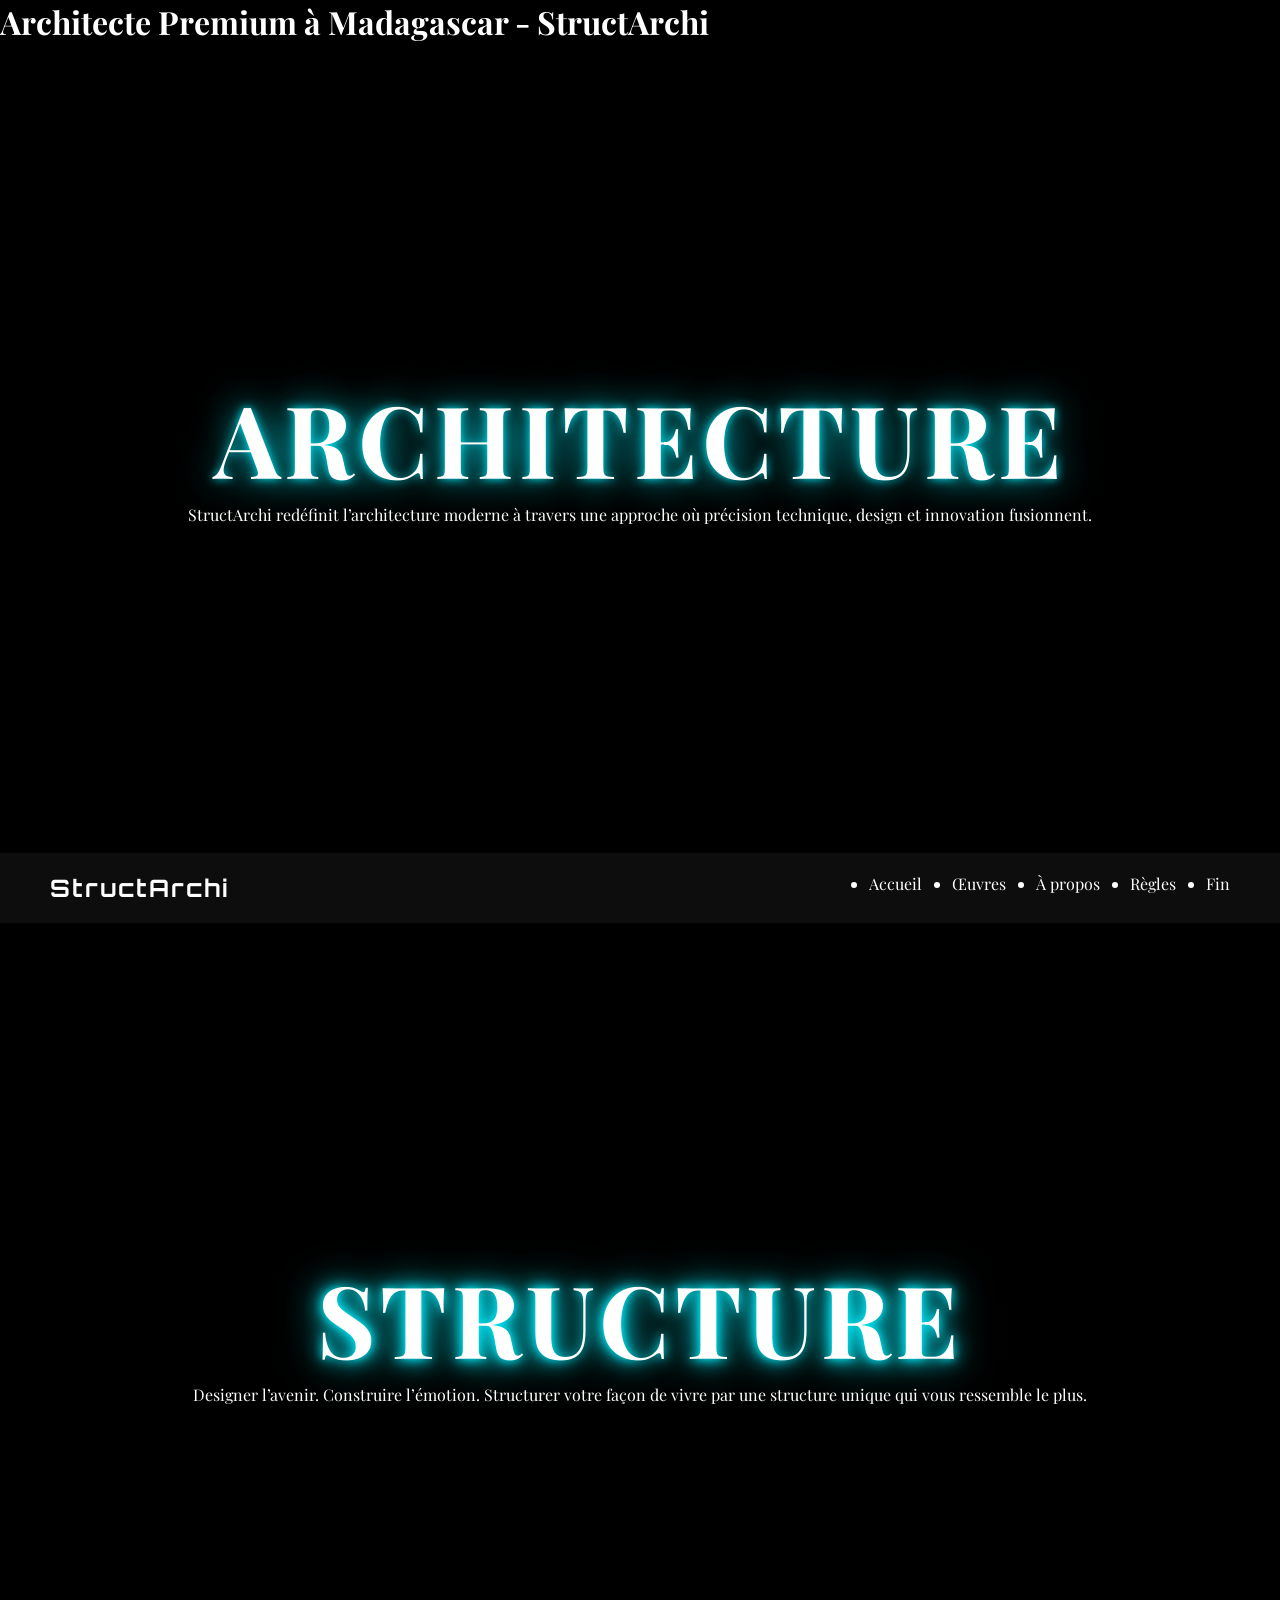
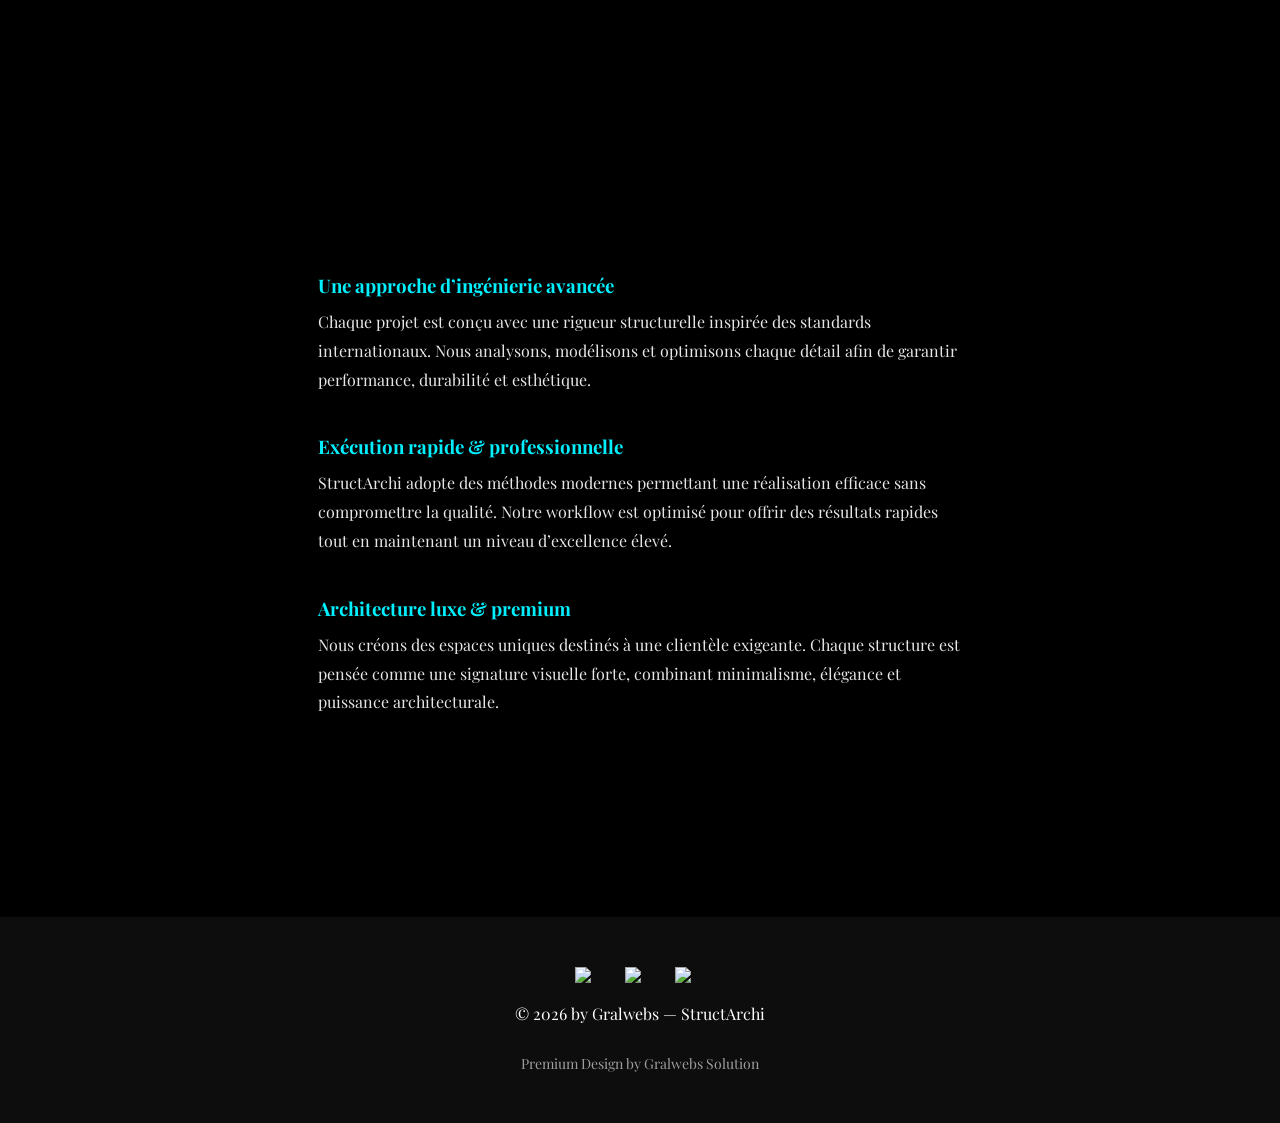
==== index.html @ e202133b "changement et ajout des dossier et fichier" ====
<!DOCTYPE html>
<html lang="fr">
<head>
  <meta charset="UTF-8">
  <meta name="viewport" content="width=device-width, initial-scale=1.0">
  <!-- ================= SEO STRUCTARCHI ================= -->

<meta name="description" content="StructArchi - Architecture premium spécialisée dans villas modernes, penthouses de luxe et conception architecturale 2D/3D haut de gamme.">

<meta name="keywords" content="architecture, architecte Madagascar, villa luxe, design maison moderne, plans 2D, architecture premium, penthouse luxe, calcul structure RDM, StructArchi">

<meta name="author" content="StructArchi">


<!-- OPEN GRAPH (Facebook / WhatsApp / preview) -->
<meta property="og:title" content="StructArchi - Architecture Premium">
<meta property="og:description" content="Conception architecturale luxe & moderne">
<meta property="og:type" content="website">
<meta property="og:url" content="https://structarchi.vercel.app">

<!-- TWITTER -->
<meta name="twitter:card" content="summary_large_image">


  <title>StructArchi - Architecte Premium à Madagascar | Villas & Design Moderne</title>

  <link rel="stylesheet" href="css/style.css">

  <!-- FONT DESIGN -->
  <link href="https://fonts.googleapis.com/css2?family=Playfair+Display:wght@400;700&family=Orbitron:wght@500&display=swap" rel="stylesheet">
</head>

<body>
  <h1>Architecte Premium à Madagascar - StructArchi</h1>
    <section class="hero">

  <h2 class="glow-text">ARCHITECTURE</h2>

  <p class="subtitle">
    StructArchi redéfinit l’architecture moderne à travers une approche
    où précision technique, design et innovation fusionnent.
  </p>

</section>
 <!-- VIDEO BACKGROUND -->
  <video autoplay muted loop id="bg-video">
    <source src="assets/videos/architecture4.mp4" type="video/mp4">
  </video>

  <!-- OVERLAY -->
  <div class="overlay"></div>

  <!-- NAV -->
  <nav>
    <h1 class="logo">StructArchi</h1>
    <ul>
      <li><a href="index.html">Accueil</a></li>
      <li><a href="works.html">Œuvres</a></li>
      <li><a href="about.html">À propos</a></li>
      <li><a href="rules.html">Règles</a></li>
      <li><a href="contact.html">Fin</a></li>
    </ul>
  </nav>

  <!-- HERO -->
  <section class="hero">
    <h2 class="glow-text">STRUCTURE</h2>
    <p>Designer l’avenir. Construire l’émotion. Structurer votre façon de vivre par une structure unique qui vous ressemble le plus.</p>
  </section>
<section class="premium">

  <h3>Une approche d’ingénierie avancée</h3>
  <p>
    Chaque projet est conçu avec une rigueur structurelle inspirée des standards
    internationaux. Nous analysons, modélisons et optimisons chaque détail afin
    de garantir performance, durabilité et esthétique.
  </p>

  <h3>Exécution rapide & professionnelle</h3>
  <p>
    StructArchi adopte des méthodes modernes permettant une réalisation efficace
    sans compromettre la qualité. Notre workflow est optimisé pour offrir des
    résultats rapides tout en maintenant un niveau d’excellence élevé.
  </p>

  <h3>Architecture luxe & premium</h3>
  <p>
    Nous créons des espaces uniques destinés à une clientèle exigeante.
    Chaque structure est pensée comme une signature visuelle forte,
    combinant minimalisme, élégance et puissance architecturale.
  </p>

</section>

 

  <script src="js/app.js"></script>
  <script src="https://cdnjs.cloudflare.com/ajax/libs/three.js/r134/three.min.js"></script>
  <footer class="footer">

  <div class="socials">
    <a href="https://facebook.com/Andrianina Randriamanantena" target="_blank">
      <img src="https://cdn-icons-png.flaticon.com/512/733/733547.png">
    </a>

    <a href="https://instagram.com/lefebvregenius" target="_blank">
      <img src="https://cdn-icons-png.flaticon.com/512/733/733558.png">
    </a>

    <a href="https://wa.me/+261341145399" target="_blank">
      <img src="https://cdn-icons-png.flaticon.com/512/733/733585.png">
    </a>
  </div>

  <p class="copyright">
    © 2026 by Gralwebs — StructArchi
  </p>

  <p class="signature">
    Premium Design by Gralwebs Solution
  </p>

</footer>
</body>
</html>
---- css/style.css ----
/* RESET */
* {
  margin: 0;
  padding: 0;
  box-sizing: border-box;
}

/* BODY OLED */
body {
  font-family: 'Playfair Display', serif;
  color: white;
  background: black;
  overflow-x: hidden;
}

/* VIDEO BACKGROUND */
#bg-video {
  position: fixed;
  top: 0;
  left: 0;
  width: 100%;
  height: 100%;
  object-fit: cover;
  filter: brightness(0.4);
  z-index: -2;
}

/* OVERLAY GLASS */
.overlay {
  position: fixed;
  width: 100%;
  height: 100%;
  backdrop-filter: blur(10px);
  background: rgba(0,0,0,0.3);
  z-index: -1;
}

/* NAVBAR */
nav {
  display: flex;
  justify-content: space-between;
  padding: 20px 50px;

  backdrop-filter: blur(20px);
  background: rgba(255,255,255,0.05);
}

.logo {
  font-family: 'Orbitron', sans-serif;
  letter-spacing: 2px;
}

nav ul {
  display: flex;
  gap: 30px;
}

nav a {
  color: white;
  text-decoration: none;
  transition: 0.3s;
}

nav a:hover {
  color: #00f0ff;
}

/* HERO */
.hero {
  height: 90vh;
  display: flex;
  flex-direction: column;
  justify-content: center;
  align-items: center;
}

/* GROS TITRE BUGATTI */
.glow-text {
  font-size: 100px;
  font-weight: bold;
  text-transform: uppercase;
  letter-spacing: 5px;

  text-shadow:
    0 0 10px #00f0ff,
    0 0 20px #00f0ff,
    0 0 40px #00f0ff;
}
.page {
  padding: 100px 10%;
}

.content {
  max-width: 800px;
  margin: auto;
  line-height: 1.8;
}

h3 {
  margin-top: 30px;
  color: #00f0ff;
}

/* GRID OEUVRES */
.grid {
  display: grid;
  grid-template-columns: repeat(auto-fit, minmax(250px, 1fr));
  gap: 20px;
}

.card {
  padding: 20px;
  border-radius: 15px;
  backdrop-filter: blur(20px);
  background: rgba(255,255,255,0.05);
  transition: 0.3s;
}

.card:hover {
  transform: scale(1.05);
}

/* FORM */
form {
  display: flex;
  flex-direction: column;
  gap: 15px;
  margin-top: 20px;
}

input, textarea {
  padding: 10px;
  border: none;
  border-radius: 10px;
}

button {
  padding: 12px;
  background: #00f0ff;
  border: none;
  cursor: pointer;
}

/* SIGNATURE */
.signature {
  margin-top: 30px;
  opacity: 0.7;
  font-size: 14px;
}
/* ===============================
   PROFILE PREMIUM STRUCTARCHI
================================= */

.profile-container {
  display: flex;
  justify-content: center;
  margin: 60px 0 30px 0;
}

/* IMAGE PLUS GRANDE + LUXE */
.profile-img {
  width: 320px;
  height: 420px;
  object-fit: cover;

  border-radius: 20px;

  border: 1px solid rgba(0,240,255,0.5);

  box-shadow:
    0 0 30px rgba(0,240,255,0.4),
    0 0 80px rgba(0,240,255,0.2);

  transition: 0.4s ease;
}

/* HOVER LUXE */
.profile-img:hover {
  transform: scale(1.03);
  box-shadow:
    0 0 50px rgba(0,240,255,0.6),
    0 0 120px rgba(0,240,255,0.3);
}

/* ===============================
   CITATION STYLE PLUME
================================= */

.profile-quote {
  max-width: 800px;
  margin: 40px auto;
  text-align: center;
  padding: 20px;
}

.quote-text {
  font-family: "Georgia", serif;
  font-style: italic;
  font-size: 18px;
  line-height: 1.8;

  color: rgba(255,255,255,0.85);

  letter-spacing: 0.5px;
}

.quote-author {
  margin-top: 20px;
  font-size: 14px;
  opacity: 0.6;
  letter-spacing: 2px;
}
.premium {
  padding: 100px 10%;
  max-width: 900px;
  margin: auto;
}

.premium h3 {
  margin-top: 40px;
  color: #00f0ff;
}

.premium p {
  margin-top: 10px;
  line-height: 1.8;
  opacity: 0.9;
}
.footer {
  margin-top: 100px;
  padding: 40px;
  text-align: center;

  backdrop-filter: blur(20px);
  background: rgba(255,255,255,0.05);
}

.socials {
  display: flex;
  justify-content: center;
  gap: 20px;
  margin-bottom: 20px;
}

.socials img {
  width: 30px;
  transition: 0.3s;
}

.socials img:hover {
  transform: scale(1.2);
}

.signature {
  opacity: 0.6;
  font-size: 14px;
}
/* OPTIMISATION VIDÉO BACKGROUND */
#bg-video {
  position: fixed;
  top: 0;
  left: 0;
  width: 100%;
  height: 100%;
  object-fit: cover;

  /* optimisation GPU */
  will-change: transform, opacity;
  transform: translateZ(0);

  /* effet cinéma premium */
  filter: brightness(0.35) contrast(1.2) saturate(1.1);

  z-index: -2;
}
/* IMAGES OPTIMISÉES */
img {
  max-width: 100%;
  height: auto;

  /* évite les saccades */
  will-change: transform;
  transform: translateZ(0);

  /* transition douce */
  transition: opacity 0.5s ease;
}

/* effet chargement */
img[loading="lazy"] {
  opacity: 0;
}

img.loaded {
  opacity: 1;
}
/* ===============================
   RESPONSIVE STRUCTARCHI
================================= */

/* TABLETTE */
@media (max-width: 1024px) {

  nav {
    padding: 15px 20px;
  }

  .glow-text {
    font-size: 60px;
    text-align: center;
  }

  .hero {
    padding: 20px;
    text-align: center;
  }

  .premium {
    padding: 60px 20px;
  }

  .grid {
    grid-template-columns: repeat(2, 1fr);
  }

}


/* MOBILE */
@media (max-width: 768px) {

  /* NAV */
  nav {
    flex-direction: column;
    align-items: center;
    gap: 10px;
  }

  nav ul {
    flex-direction: column;
    gap: 10px;
  }

  /* TITRE */
  .glow-text {
    font-size: 40px;
    letter-spacing: 2px;
  }

  /* HERO */
  .hero {
    height: auto;
    padding: 60px 20px;
  }

  .subtitle {
    font-size: 14px;
  }

  /* SECTIONS */
  .premium {
    padding: 40px 15px;
  }

  .premium p {
    font-size: 14px;
  }

  /* GRID */
  .grid {
    grid-template-columns: 1fr;
  }

  /* PROFILE */
  .profile-img {
    width: 180px;
    height: 180px;
  }

}


/* PETIT MOBILE */
@media (max-width: 480px) {

  .glow-text {
    font-size: 28px;
  }

  nav {
    padding: 10px;
  }

  .premium h3 {
    font-size: 18px;
  }

  .premium p {
    font-size: 13px;
  }

}
img {
  max-width: 100%;
  height: auto;
  display: block;
}
input, textarea, button {
  width: 100%;
  max-width: 500px;
}
@media (max-width: 768px) {
  nav ul {
    background: rgba(0,0,0,0.7);
    padding: 10px;
    border-radius: 10px;
  }
}
/* ===============================
   SAFE RESPONSIVE VIDEO OVERRIDE
   (ne casse pas les anciens styles)
================================= */

#bg-video {
  max-width: 100vw;
  max-height: 100vh;

  /* optimisation GPU */
  transform: translateZ(0);
  will-change: transform, opacity;
}

/* TABLETTE */
@media (max-width: 1024px) {
  #bg-video {
    object-fit: cover;
  }
}

/* MOBILE */
@media (max-width: 768px) {
  #bg-video {
    object-fit: cover;

    /* assombrir pour lisibilité texte */
    filter: brightness(0.25) contrast(1.1);

    /* éviter lag sur mobile */
    transform: scale(1.05);
  }
}

/* PETIT MOBILE */
@media (max-width: 480px) {
  #bg-video {
    filter: brightness(0.2);

    /* encore plus léger visuellement */
    transform: scale(1.08);
  }
}
@media (max-width: 768px) {
  #bg-video {
    opacity: 0.6;
  }
}
/* ===============================
   SECTION REMERCIEMENT PREMIUM
================================= */

.thankyou {
  padding: 100px 10%;
  max-width: 900px;
  margin: auto;
  text-align: center;
}

.thankyou-content p {
  margin-top: 20px;
  line-height: 1.9;
  opacity: 0.9;
  font-size: 15px;
}

.closing {
  margin-top: 40px;
  font-style: italic;
  color: #00f0ff;
}
/* ===============================
   FOOTER PREMIUM
================================= */

.footer {
  margin-top: 100px;
  padding: 50px 20px;
  text-align: center;

  backdrop-filter: blur(20px);
  background: rgba(255,255,255,0.05);
}

.footer h3 {
  margin-bottom: 10px;
  letter-spacing: 2px;
}

.footer-text {
  opacity: 0.7;
  margin-bottom: 20px;
}

.socials {
  display: flex;
  justify-content: center;
  gap: 20px;
  margin-bottom: 20px;
}

.socials img {
  width: 30px;
  transition: 0.3s;
}

.socials img:hover {
  transform: scale(1.2);
}

.signature {
  opacity: 0.6;
  font-size: 14px;
}
/* ===============================
   SERVICES STRUCTARCHI
================================= */

.services {
  padding: 100px 10%;
  max-width: 900px;
  margin: auto;
}

.services-content h3 {
  margin-top: 40px;
  color: #00f0ff;
}

.services-content p {
  margin-top: 10px;
  line-height: 1.8;
  opacity: 0.9;
}

.services-content ul {
  margin-top: 15px;
  padding-left: 20px;
}

.services-content li {
  margin-bottom: 8px;
  opacity: 0.85;
}

.limit {
  margin-top: 20px;
  font-style: italic;
  opacity: 0.7;
}

.pricing-note {
  margin-top: 20px;
  font-style: italic;
  color: #00f0ff;
}
/* ===============================
   PAGE RÈGLES PREMIUM
================================= */

.rules {
  padding: 100px 10%;
  max-width: 1000px;
  margin: auto;
}

.rules-block {
  margin-top: 60px;
  padding: 20px;
  backdrop-filter: blur(15px);
  background: rgba(255,255,255,0.03);
  border-radius: 10px;
}

.rules-block h3 {
  margin-top: 30px;
  color: #00f0ff;
}

.rules-block p {
  margin-top: 10px;
  line-height: 1.8;
  opacity: 0.9;
}

.rules-block ul {
  margin-top: 10px;
  padding-left: 20px;
}

.rules-block li {
  margin-bottom: 6px;
  opacity: 0.85;
}
/* ===============================
   PDF DOWNLOAD BUTTON
================================= */

.pdf-section {
  text-align: center;
  margin-top: 80px;
}

.pdf-btn {
  display: inline-flex;
  align-items: center;
  gap: 10px;

  padding: 15px 25px;
  margin-top: 20px;

  background: rgba(255,255,255,0.05);
  border: 1px solid rgba(0,240,255,0.4);
  border-radius: 12px;

  color: white;
  text-decoration: none;

  backdrop-filter: blur(10px);

  transition: 0.3s;
}

.pdf-btn img {
  width: 25px;
}

.pdf-btn:hover {
  transform: scale(1.05);
  box-shadow: 0 0 20px rgba(0,240,255,0.4);
}
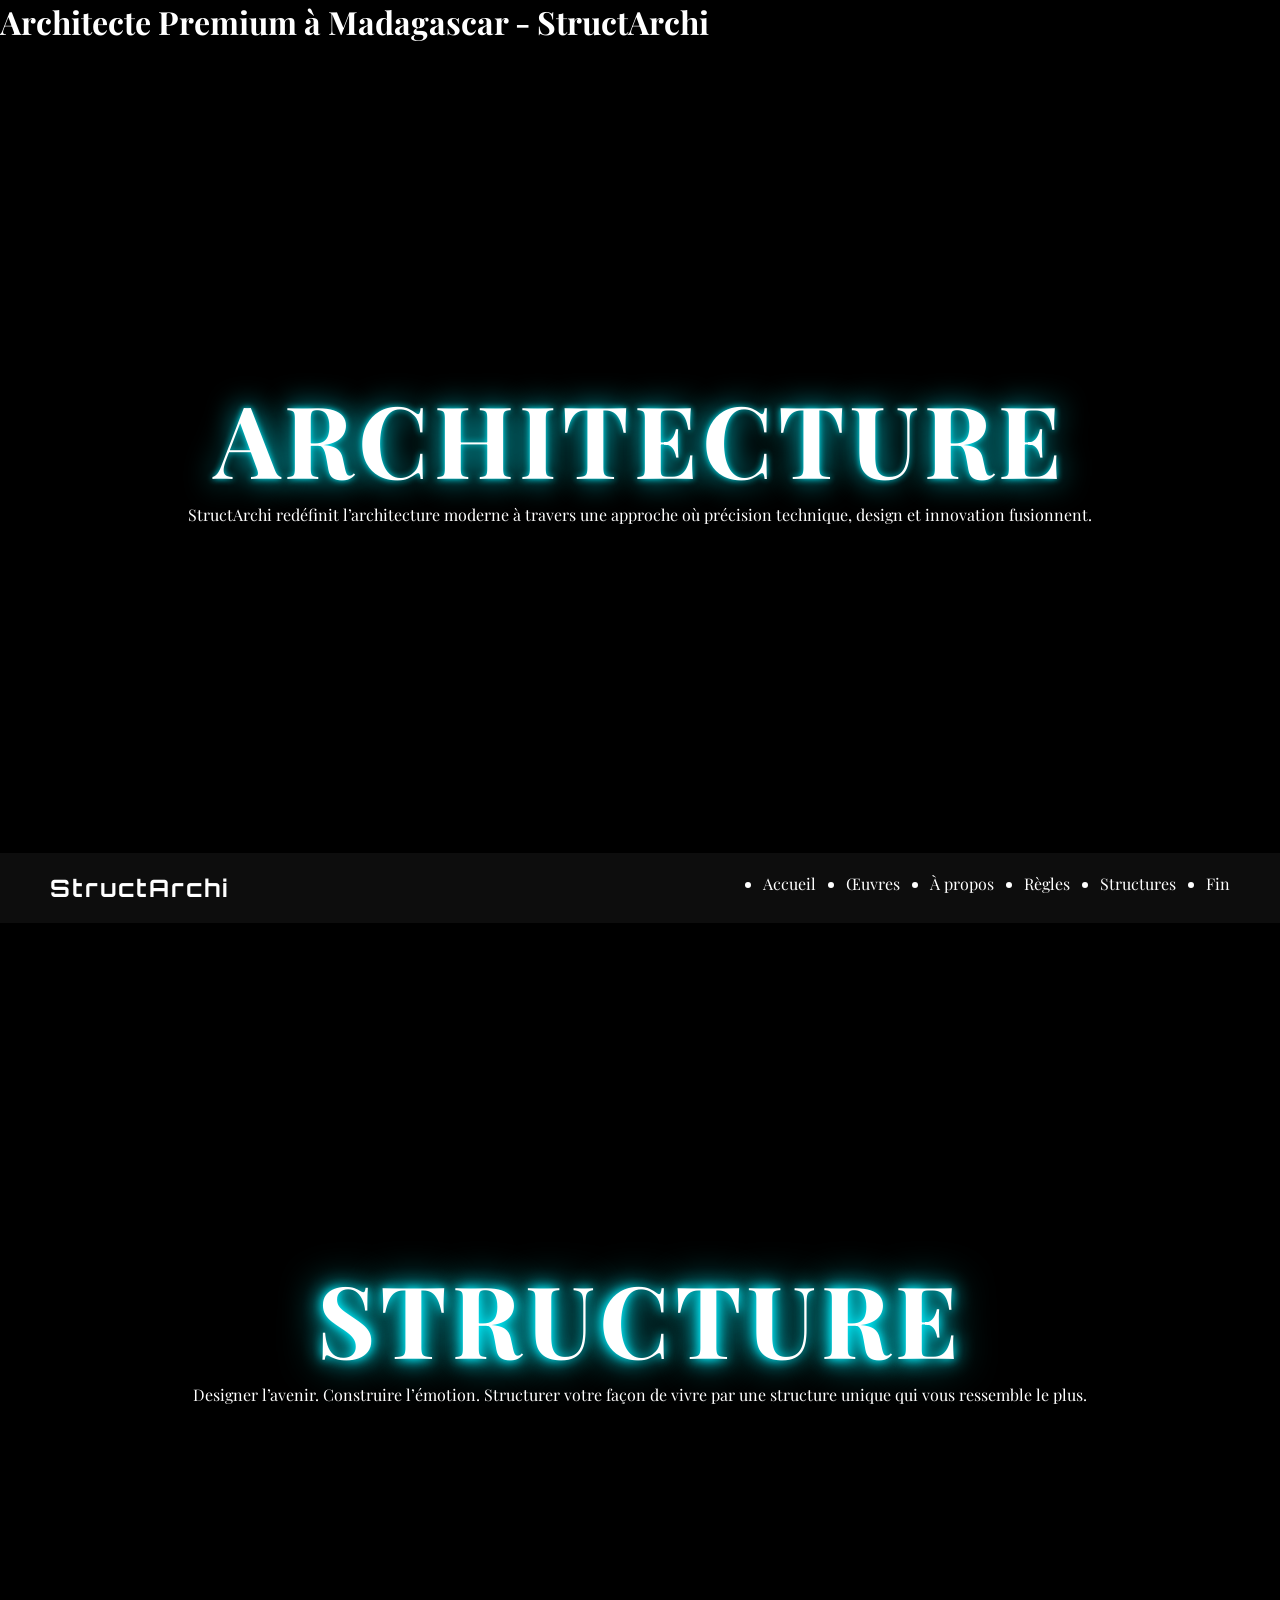
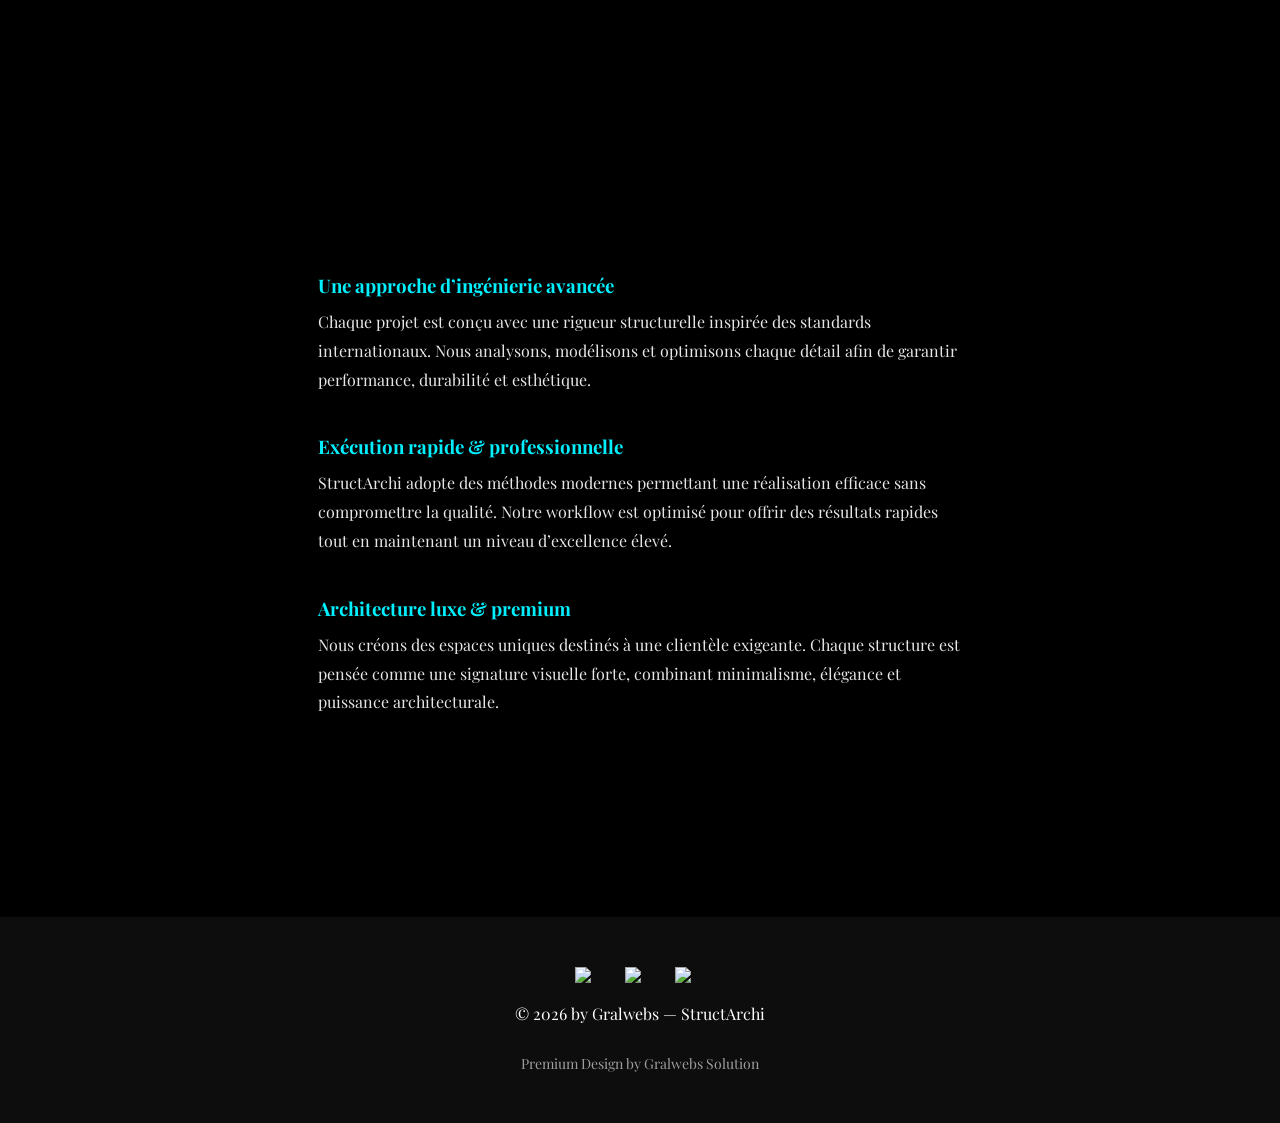
==== commit 45b60552: "modification html" ====
--- a/index.html
+++ b/index.html
@@ -58,6 +58,7 @@
       <li><a href="works.html">Œuvres</a></li>
       <li><a href="about.html">À propos</a></li>
       <li><a href="rules.html">Règles</a></li>
+      <li><a href="structures.html">Structures</a></li>
       <li><a href="contact.html">Fin</a></li>
     </ul>
   </nav>
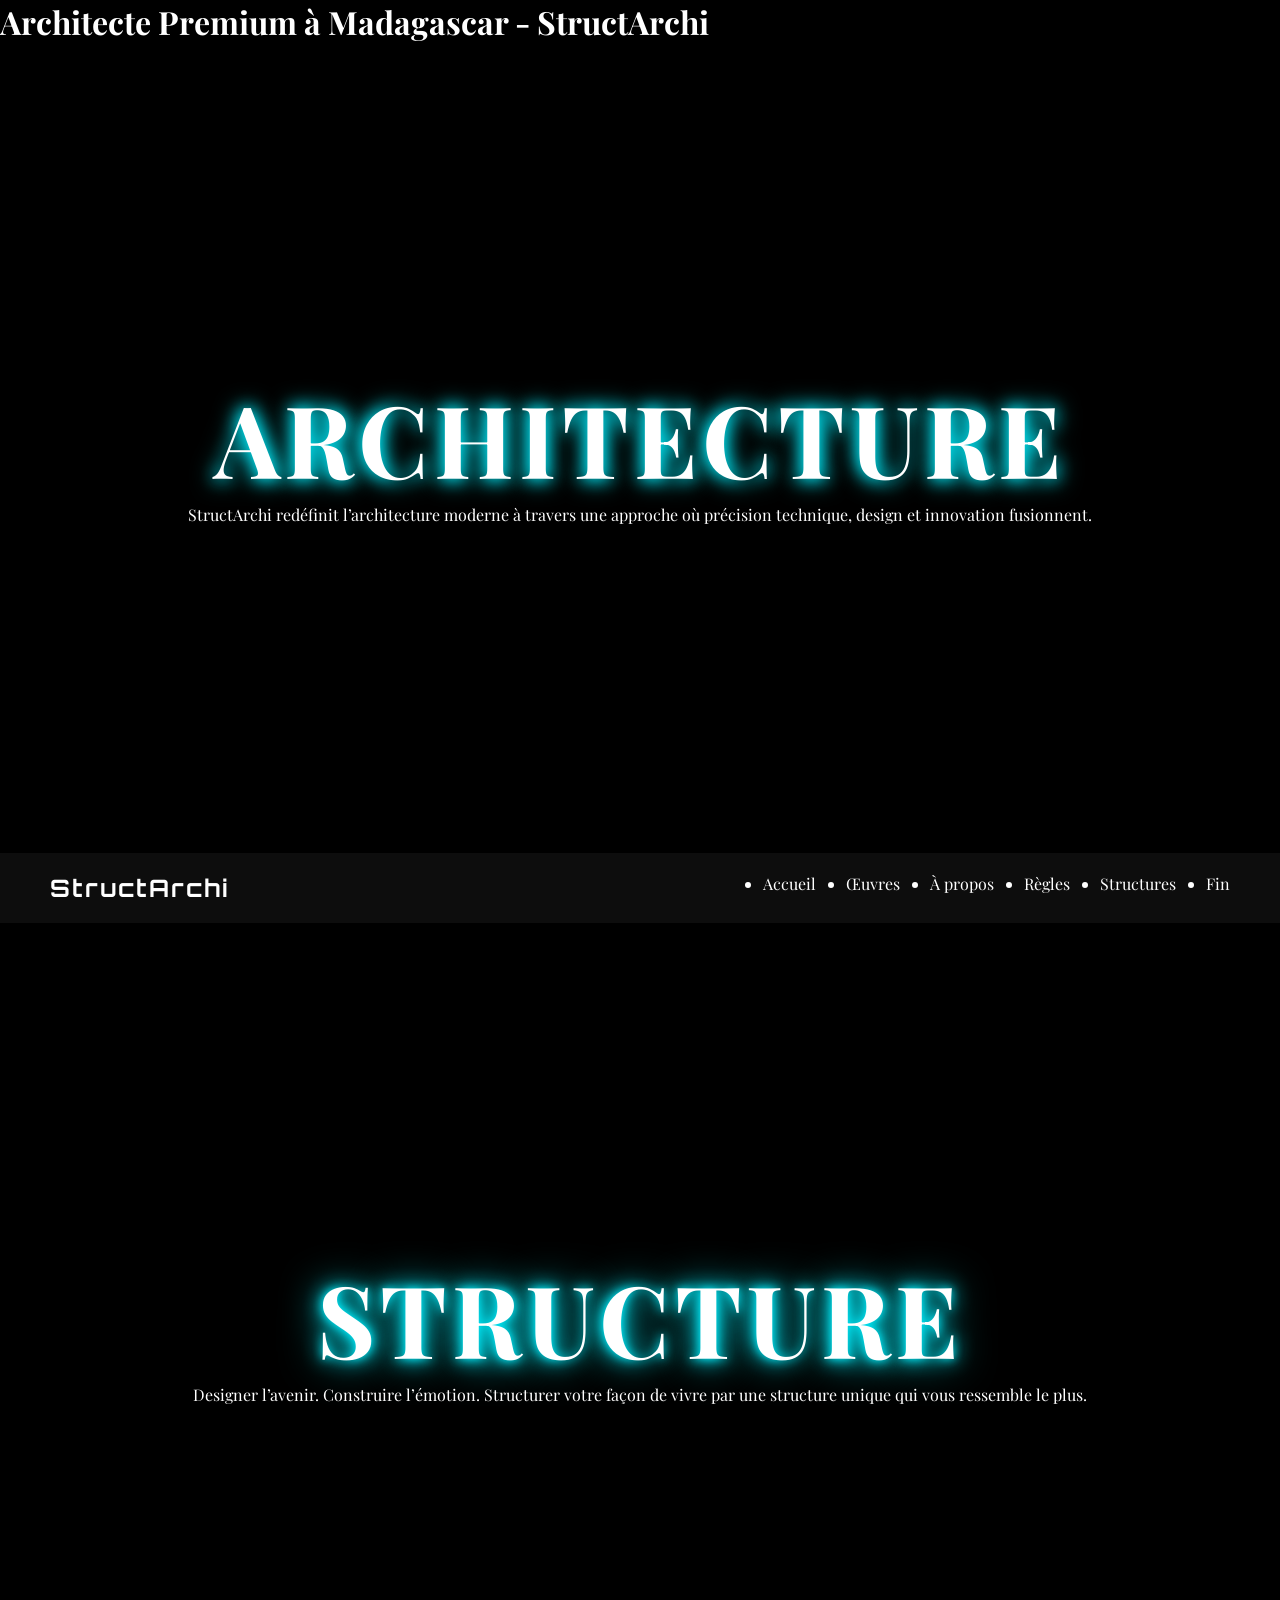
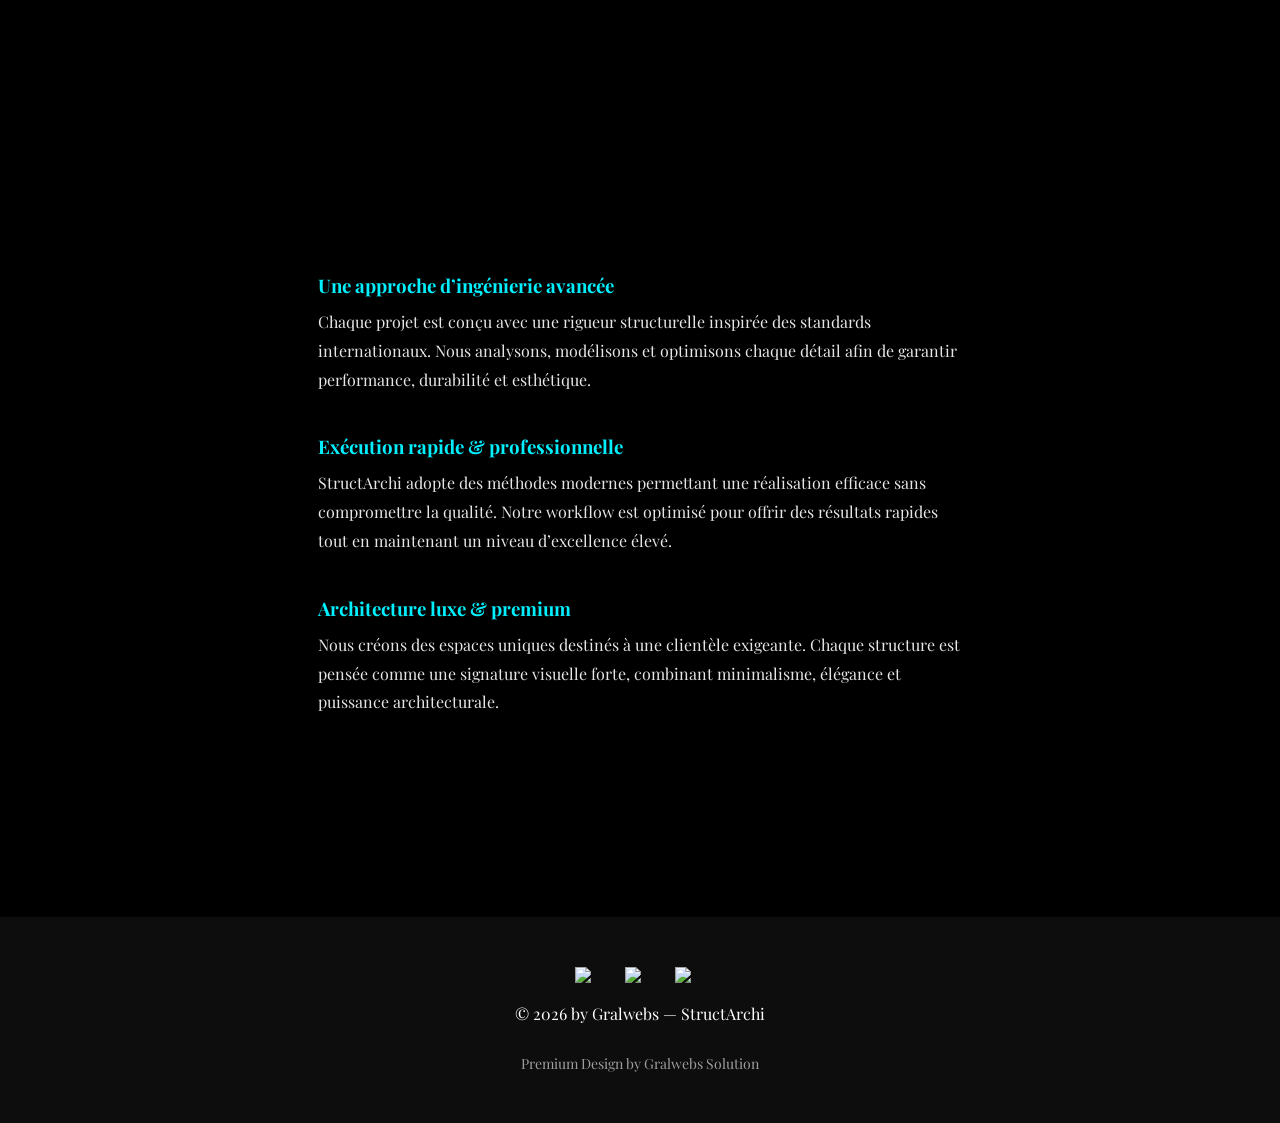
==== commit 4ffabfcb: "modification google" ====
--- a/index.html
+++ b/index.html
@@ -27,6 +27,7 @@
   <link rel="stylesheet" href="css/style.css">
 
   <!-- FONT DESIGN -->
+  <meta name="google-site-verification" content="UaKZsg4b5aJaoAkspDB-8A6_KVXq2Fcwb-lQr6UqJRY" />
   <link href="https://fonts.googleapis.com/css2?family=Playfair+Display:wght@400;700&family=Orbitron:wght@500&display=swap" rel="stylesheet">
 </head>
 
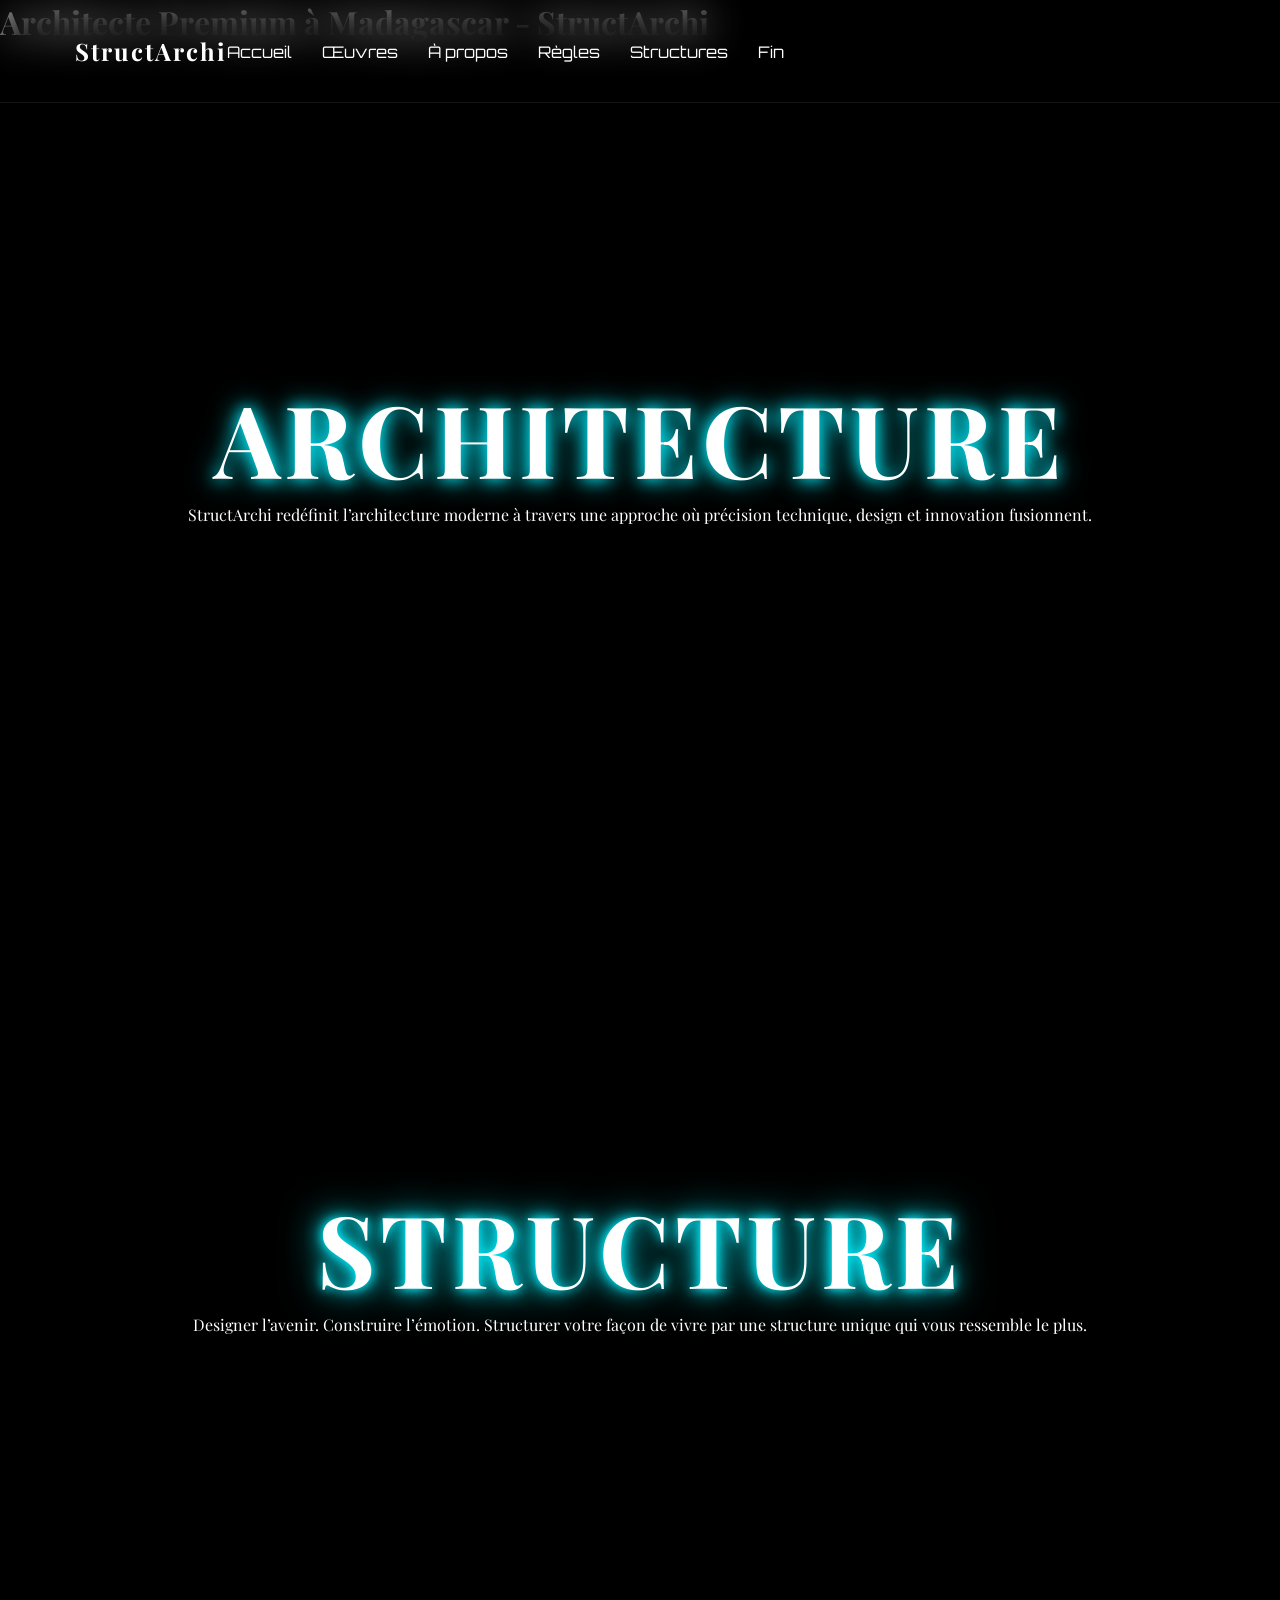
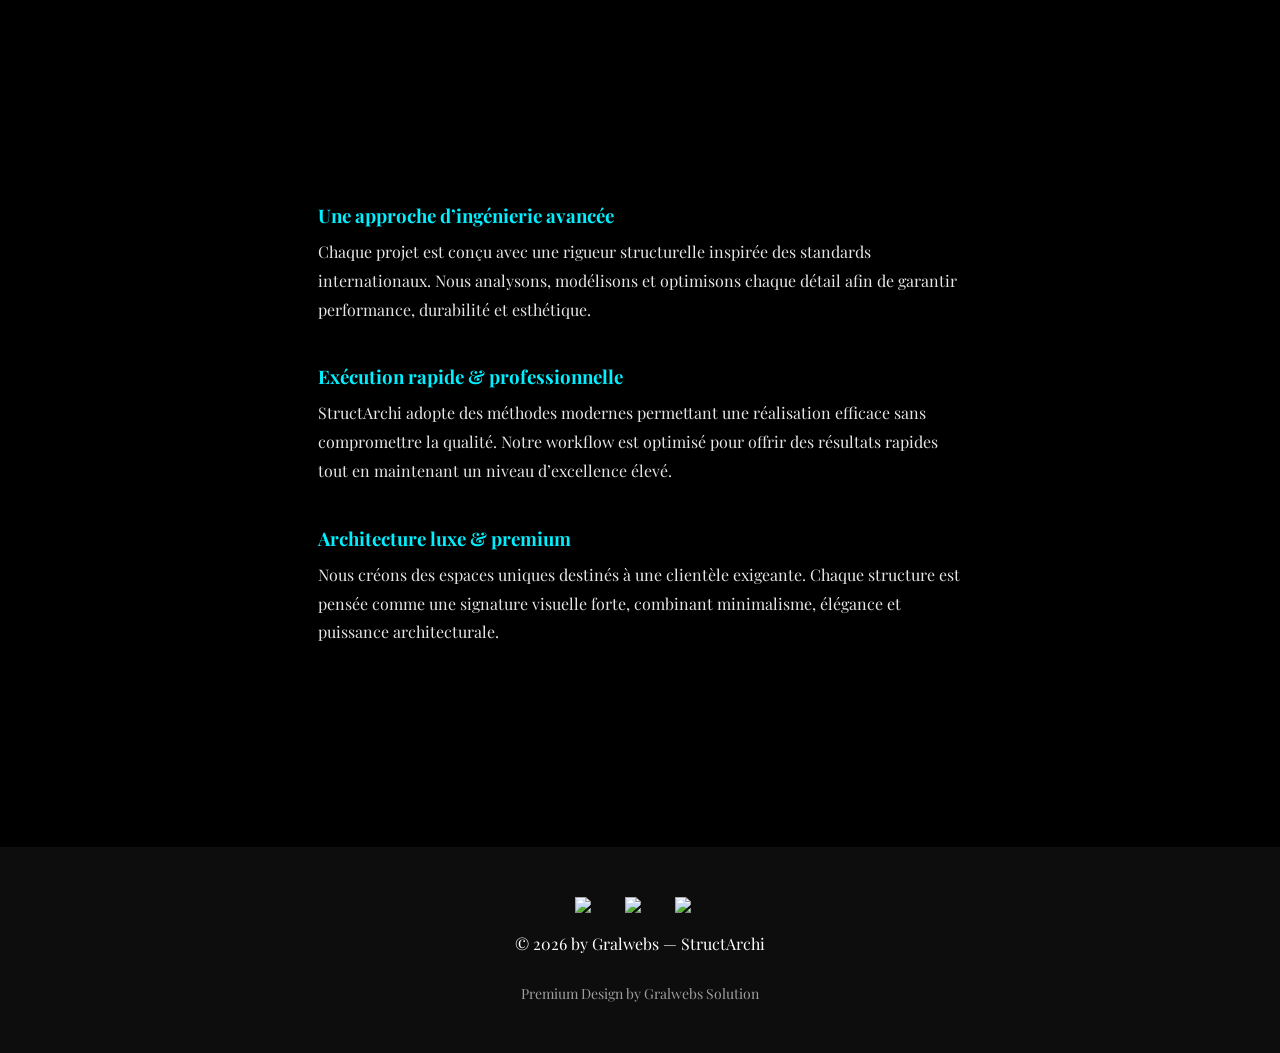
==== commit 706c159f: "modification de contenue images et ,html" ====
--- a/index.html
+++ b/index.html
@@ -43,17 +43,35 @@
   </p>
 
 </section>
- <!-- VIDEO BACKGROUND -->
-  <video autoplay muted loop id="bg-video">
-    <source src="assets/videos/architecture4.mp4" type="video/mp4">
-  </video>
-
-  <!-- OVERLAY -->
-  <div class="overlay"></div>
+ <div class="bg-image lazy-bg" data-bg="assets/images/villaluxe1.jpg"></div>
 
   <!-- NAV -->
-  <nav>
+  <nav class="navbar">
+  <div class="nav-container">
+
     <h1 class="logo">StructArchi</h1>
+
+    <!-- MENU DESKTOP -->
+    <ul class="nav-links desktop">
+      <li><a href="index.html">Accueil</a></li>
+      <li><a href="works.html">Œuvres</a></li>
+      <li><a href="about.html">À propos</a></li>
+      <li><a href="rules.html">Règles</a></li>
+      <li><a href="structures.html">Structures</a></li>
+      <li><a href="contact.html">Fin</a></li>
+    </ul>
+
+    <!-- BURGER (mobile uniquement) -->
+    <div class="burger" id="burger">
+      <span></span>
+      <span></span>
+      <span></span>
+    </div>
+
+  </div>
+
+  <!-- MENU MOBILE (FULLSCREEN) -->
+  <div class="mobile-menu" id="mobileMenu">
     <ul>
       <li><a href="index.html">Accueil</a></li>
       <li><a href="works.html">Œuvres</a></li>
@@ -62,7 +80,8 @@
       <li><a href="structures.html">Structures</a></li>
       <li><a href="contact.html">Fin</a></li>
     </ul>
-  </nav>
+  </div>
+</nav>
 
   <!-- HERO -->
   <section class="hero">
--- a/css/style.css
+++ b/css/style.css
@@ -646,4 +646,175 @@
 .pdf-btn:hover {
   transform: scale(1.05);
   box-shadow: 0 0 20px rgba(0,240,255,0.4);
+}
+/* ================= NAVBAR GLOBAL ================= */
+.navbar {
+  position: fixed;
+  width: 100%;
+  top: 0;
+  z-index: 999;
+  backdrop-filter: blur(20px);
+  background: rgba(0,0,0,0.25);
+  border-bottom: 1px solid rgba(255,255,255,0.08);
+}
+
+.nav-container {
+  display: flex;
+  justify-content: space-between;
+  align-items: center;
+  padding: 15px 25px;
+}
+
+.logo {
+  color: white;
+  font-family: 'Playfair Display', serif;
+}
+
+/* ================= DESKTOP MENU ================= */
+.nav-links.desktop {
+  display: flex;
+  gap: 30px;
+  list-style: none;
+}
+
+.nav-links.desktop a {
+  color: white;
+  text-decoration: none;
+  font-family: 'Orbitron', sans-serif;
+  position: relative;
+}
+
+.nav-links.desktop a::after {
+  content: "";
+  position: absolute;
+  width: 0%;
+  height: 2px;
+  background: white;
+  bottom: -5px;
+  left: 0;
+  transition: 0.4s;
+}
+
+.nav-links.desktop a:hover::after {
+  width: 100%;
+}
+
+/* ================= BURGER ================= */
+.burger {
+  display: none;
+  flex-direction: column;
+  gap: 6px;
+  cursor: pointer;
+  z-index: 1001;
+}
+
+.burger span {
+  width: 28px;
+  height: 3px;
+  background: white;
+  border-radius: 5px;
+  transition: 0.4s;
+}
+
+/* animation */
+.burger.active span:nth-child(1) {
+  transform: rotate(45deg) translateY(8px);
+}
+.burger.active span:nth-child(2) {
+  opacity: 0;
+}
+.burger.active span:nth-child(3) {
+  transform: rotate(-45deg) translateY(-8px);
+}
+
+/* ================= MOBILE MENU ================= */
+.mobile-menu {
+  position: fixed;
+  top: 0;
+  right: -100%;
+  width: 100%;
+  height: 100vh;
+
+  backdrop-filter: blur(30px);
+  background: rgba(0,0,0,0.6);
+
+  display: flex;
+  justify-content: center;
+  align-items: center;
+
+  transition: 0.6s cubic-bezier(.77,0,.18,1);
+}
+
+.mobile-menu ul {
+  list-style: none;
+  text-align: center;
+}
+
+.mobile-menu li {
+  margin: 25px 0;
+}
+
+.mobile-menu a {
+  color: white;
+  font-size: 24px;
+  text-decoration: none;
+  font-family: 'Orbitron', sans-serif;
+  letter-spacing: 2px;
+}
+
+/* animation ouverture */
+.mobile-menu.active {
+  right: 0;
+}
+
+/* ================= RESPONSIVE ================= */
+@media (max-width: 900px) {
+
+  .nav-links.desktop {
+    display: none;
+  }
+
+  .burger {
+    display: flex;
+  }
+}
+/* BACKGROUND IMAGE PREMIUM */
+.bg-image {
+  position: fixed;
+  top: 0;
+  left: 0;
+  width: 100%;
+  height: 100%;
+  z-index: -2;
+
+  background-size: cover;
+  background-position: center;
+  background-repeat: no-repeat;
+
+  filter: brightness(0.6);
+  transition: opacity 1s ease;
+  opacity: 0;
+}
+
+/* effet overlay premium */
+.bg-image::after {
+  content: "";
+  position: absolute;
+  width: 100%;
+  height: 100%;
+  backdrop-filter: blur(2px);
+  background: rgba(0,0,0,0.3);
+}
+
+/* quand chargé */
+.bg-image.loaded {
+  opacity: 1;
+}
+.bg-image {
+  animation: zoomBg 20s infinite alternate ease-in-out;
+}
+
+@keyframes zoomBg {
+  from { transform: scale(1); }
+  to { transform: scale(1.1); }
 }
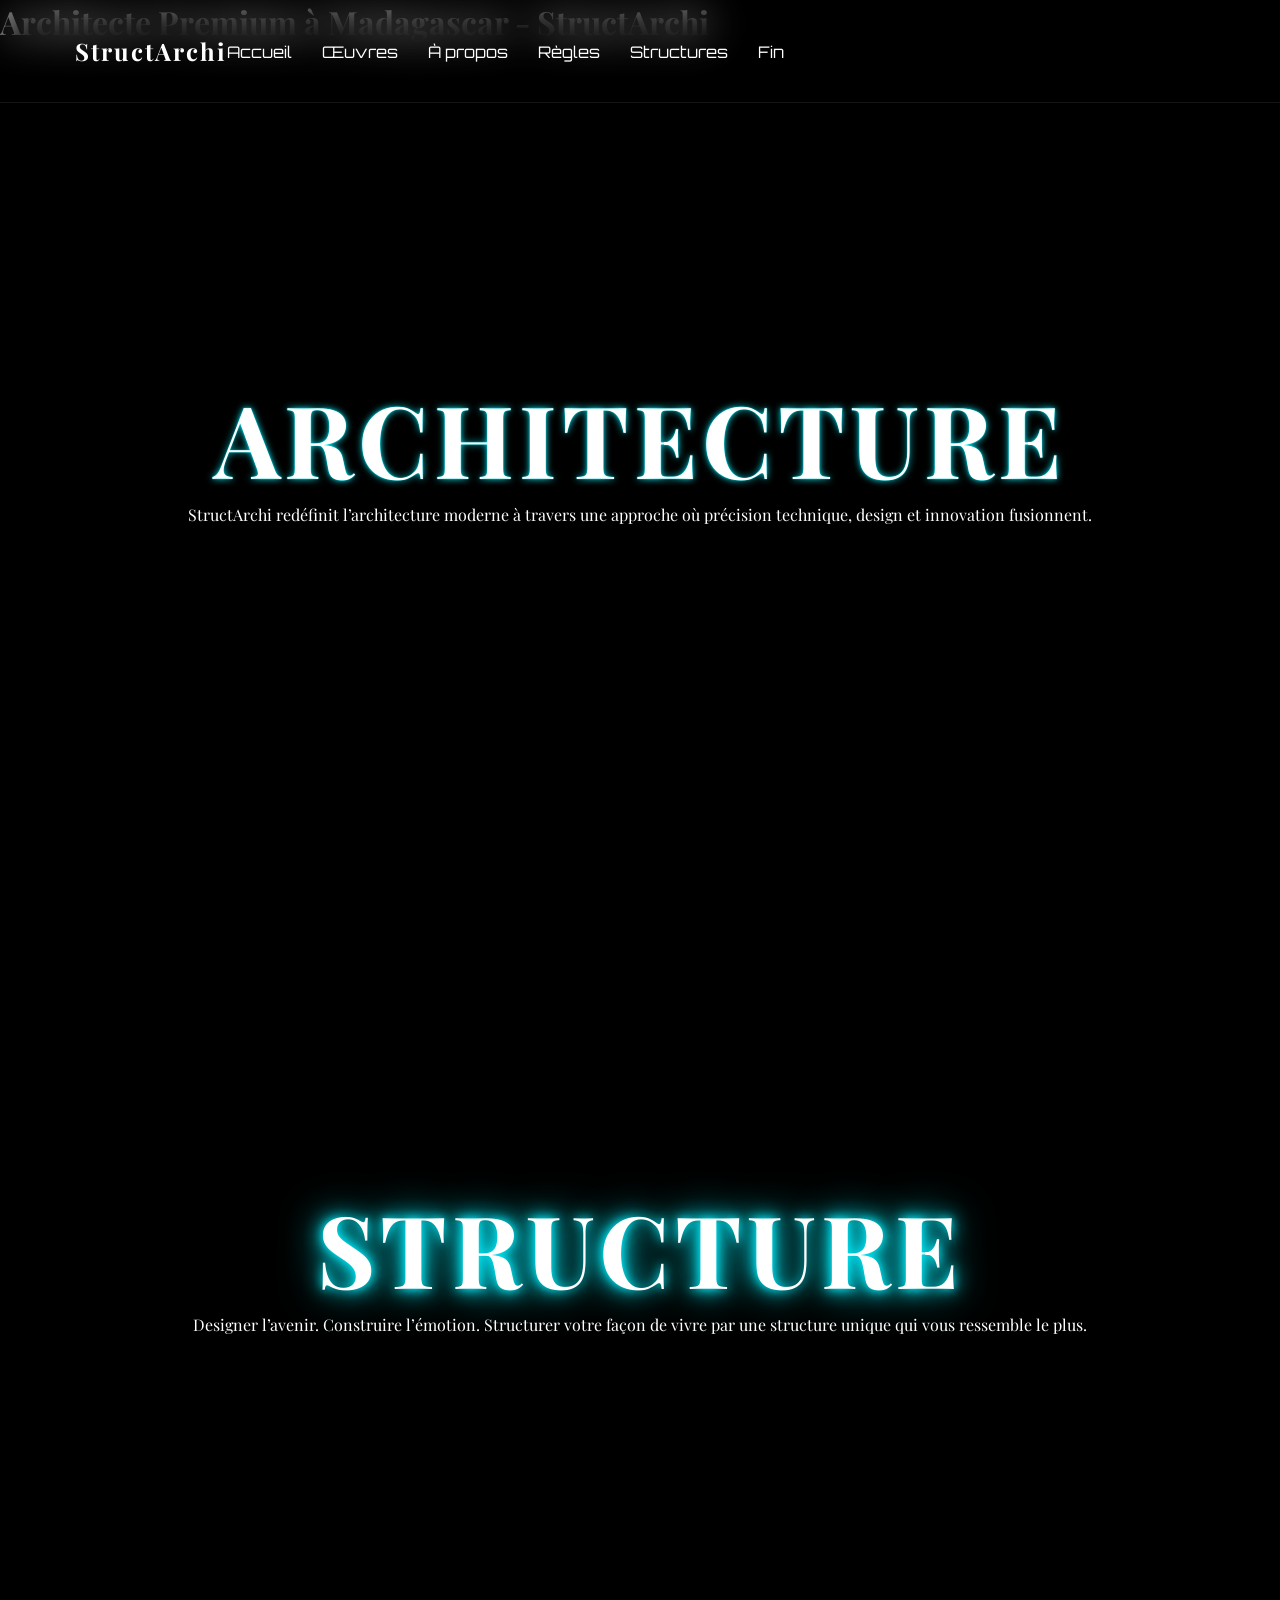
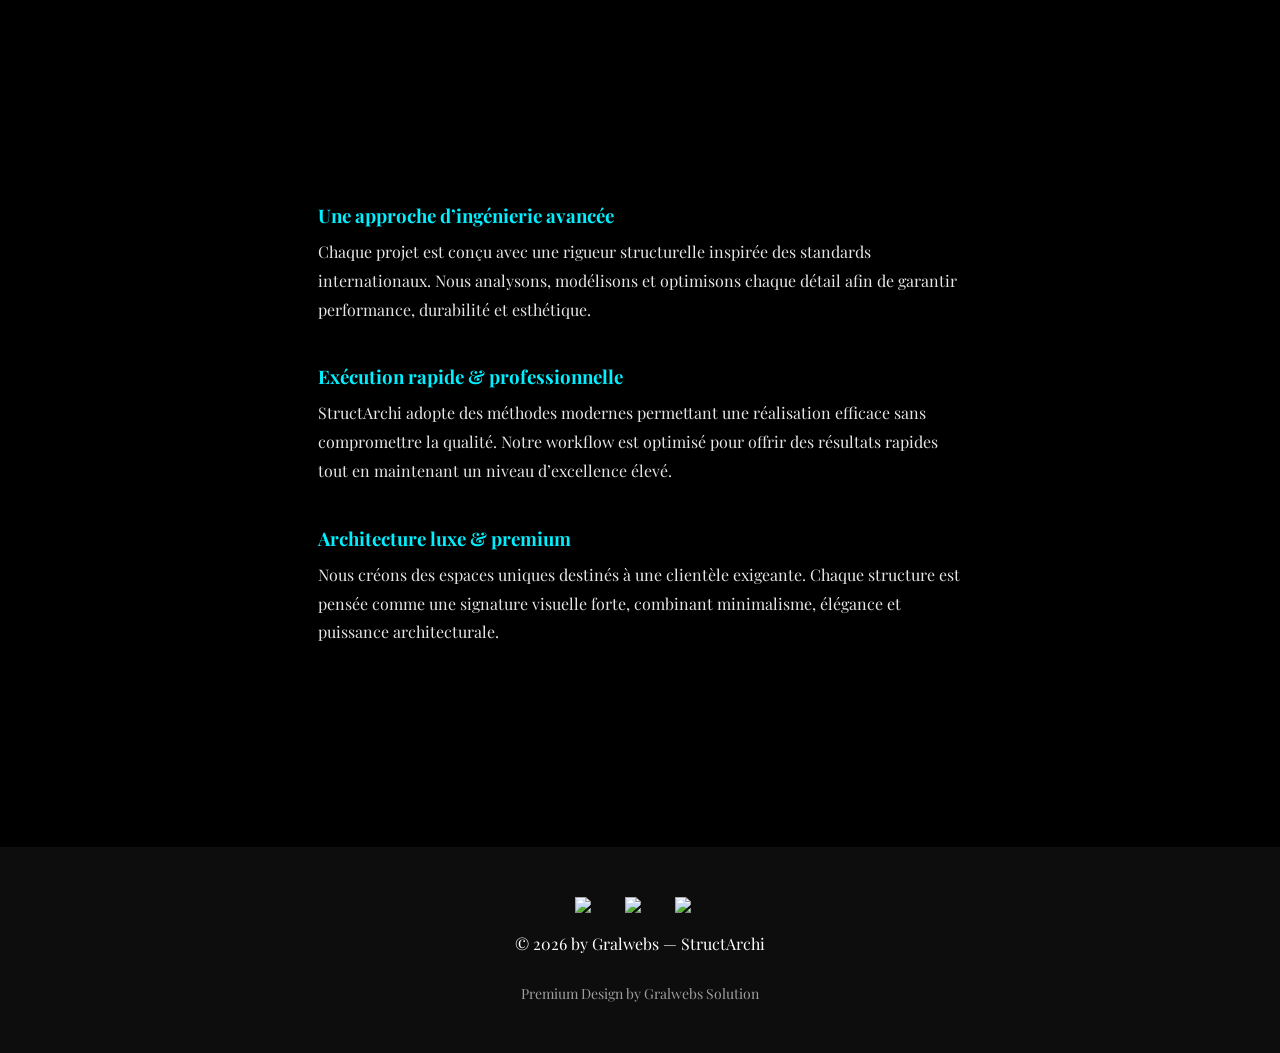
==== commit 29ce45eb: "modification de .html" ====
--- a/index.html
+++ b/index.html
@@ -31,19 +31,8 @@
   <link href="https://fonts.googleapis.com/css2?family=Playfair+Display:wght@400;700&family=Orbitron:wght@500&display=swap" rel="stylesheet">
 </head>
 
-<body>
-  <h1>Architecte Premium à Madagascar - StructArchi</h1>
-    <section class="hero">
-
-  <h2 class="glow-text">ARCHITECTURE</h2>
-
-  <p class="subtitle">
-    StructArchi redéfinit l’architecture moderne à travers une approche
-    où précision technique, design et innovation fusionnent.
-  </p>
-
-</section>
- <div class="bg-image lazy-bg" data-bg="assets/images/villaluxe1.jpg"></div>
+<body class="image-page">
+  <div class="bg-image lazy-bg" data-bg="assets/images/villaluxe1.jpg"></div>
 
   <!-- NAV -->
   <nav class="navbar">
@@ -82,6 +71,19 @@
     </ul>
   </div>
 </nav>
+
+  <h1>Architecte Premium à Madagascar - StructArchi</h1>
+    <section class="hero">
+
+  <h2 class="glow-text">ARCHITECTURE</h2>
+
+  <p class="subtitle">
+    StructArchi redéfinit l’architecture moderne à travers une approche
+    où précision technique, design et innovation fusionnent.
+  </p>
+
+</section>
+ 
 
   <!-- HERO -->
   <section class="hero">
@@ -142,5 +144,6 @@
   </p>
 
 </footer>
+
 </body>
 </html>
--- a/css/style.css
+++ b/css/style.css
@@ -785,13 +785,13 @@
   left: 0;
   width: 100%;
   height: 100%;
-  z-index: -2;
+  z-index: -5;
 
   background-size: cover;
   background-position: center;
   background-repeat: no-repeat;
 
-  filter: brightness(0.6);
+  filter: brightness(0.9) contrast(1.1);
   transition: opacity 1s ease;
   opacity: 0;
 }
@@ -803,7 +803,7 @@
   width: 100%;
   height: 100%;
   backdrop-filter: blur(2px);
-  background: rgba(0,0,0,0.3);
+  background: rgba(0,0,0,0.15);
 }
 
 /* quand chargé */
@@ -817,4 +817,16 @@
 @keyframes zoomBg {
   from { transform: scale(1); }
   to { transform: scale(1.1); }
-}+}
+.navbar {
+  transition: top 0.4s ease;
+}
+.navbar {
+  transition: top 0.4s ease, background 0.4s ease;
+}
+
+/* effet au scroll */
+.navbar.scrolled {
+  background: rgba(0,0,0,0.6);
+  backdrop-filter: blur(25px);
+}
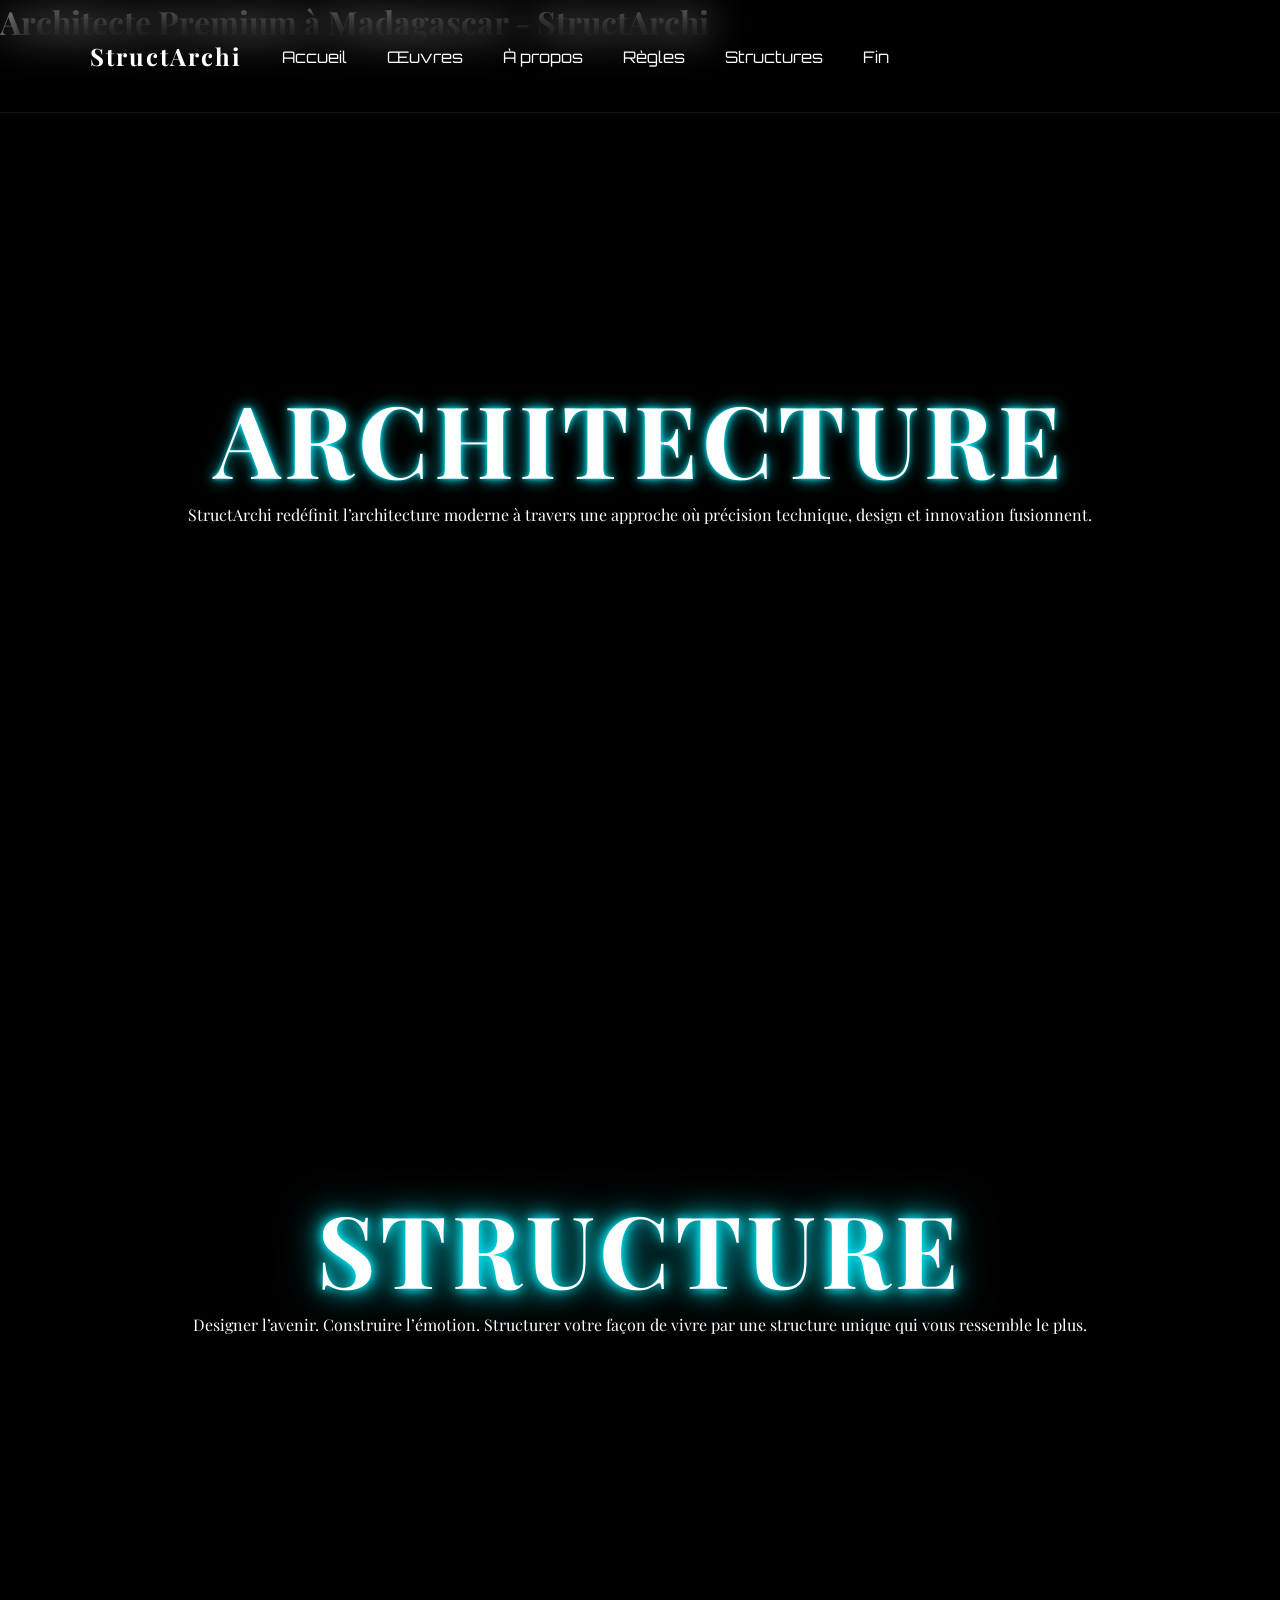
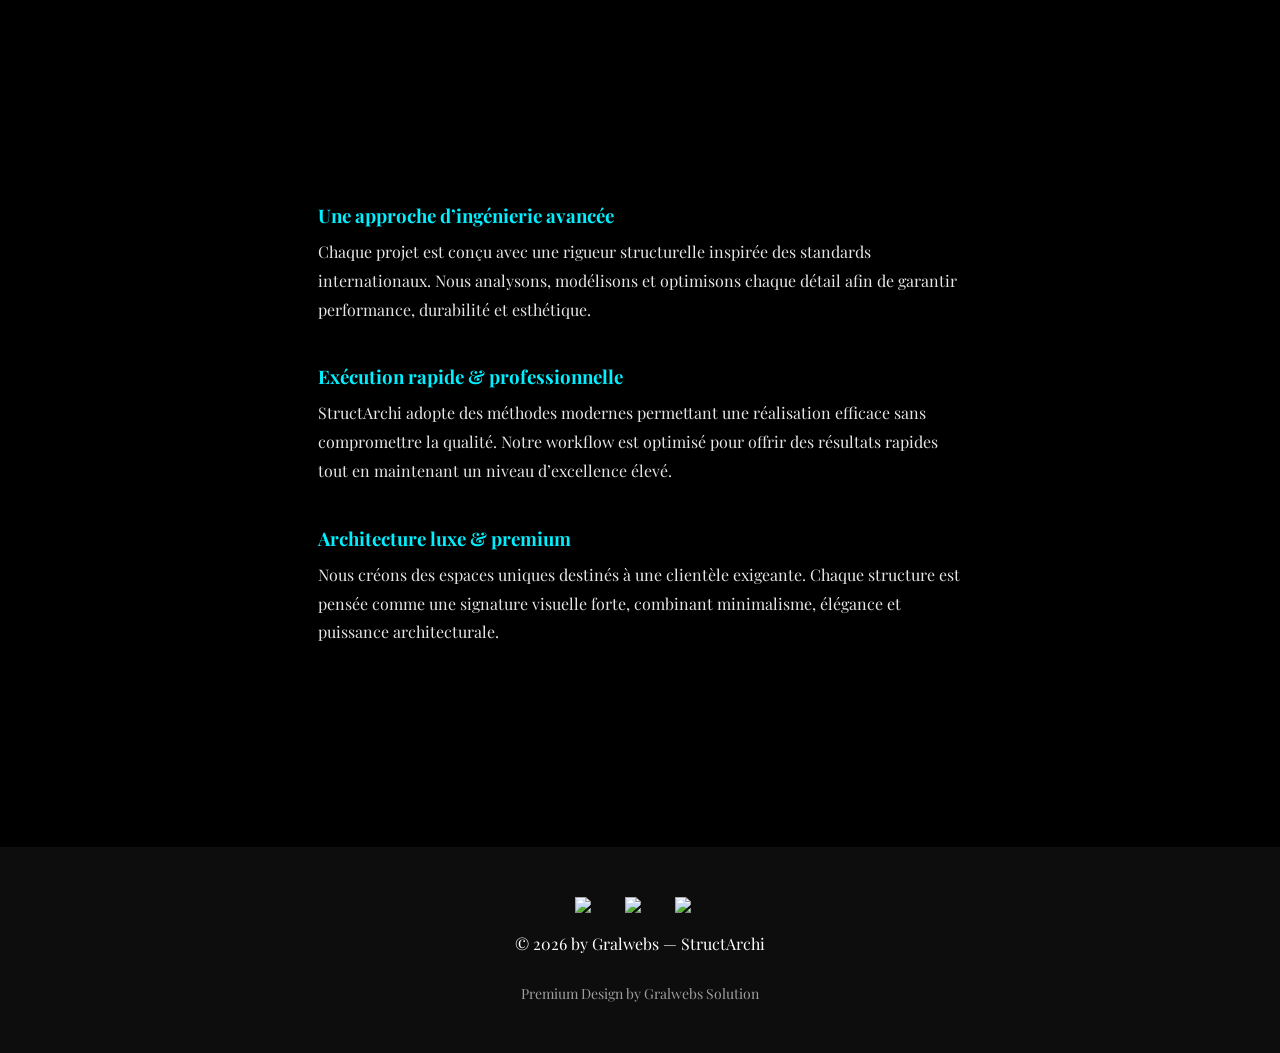
==== commit dbd0c899: "modification de js,index;css" ====
--- a/index.html
+++ b/index.html
@@ -115,11 +115,9 @@
 
 </section>
 
- 
-
-  <script src="js/app.js"></script>
-  <script src="https://cdnjs.cloudflare.com/ajax/libs/three.js/r134/three.min.js"></script>
-  <footer class="footer">
+    <script src="https://cdnjs.cloudflare.com/ajax/libs/three.js/r134/three.min.js"></script>
+    <script src="js/app.js"></script> 
+ <footer class="footer">
 
   <div class="socials">
     <a href="https://facebook.com/Andrianina Randriamanantena" target="_blank">
--- a/css/style.css
+++ b/css/style.css
@@ -703,46 +703,54 @@
 .burger {
   display: none;
   flex-direction: column;
-  gap: 6px;
+  justify-content: center;
+  gap: 5px;
+  width: 30px;
+  height: 25px;
   cursor: pointer;
-  z-index: 1001;
+  z-index: 10000;
 }
 
 .burger span {
-  width: 28px;
   height: 3px;
+  width: 100%;
   background: white;
-  border-radius: 5px;
-  transition: 0.4s;
-}
-
-/* animation */
+  border-radius: 10px;
+  transition: all 0.4s ease;
+}
+
+/* animation premium */
 .burger.active span:nth-child(1) {
-  transform: rotate(45deg) translateY(8px);
+  transform: translateY(8px) rotate(45deg);
 }
 .burger.active span:nth-child(2) {
   opacity: 0;
+  transform: scale(0);
 }
 .burger.active span:nth-child(3) {
-  transform: rotate(-45deg) translateY(-8px);
+  transform: translateY(-8px) rotate(-45deg);
 }
 
 /* ================= MOBILE MENU ================= */
 .mobile-menu {
   position: fixed;
-  top: 0;
-  right: -100%;
-  width: 100%;
-  height: 100vh;
-
-  backdrop-filter: blur(30px);
-  background: rgba(0,0,0,0.6);
+  inset: 0;
 
   display: flex;
   justify-content: center;
   align-items: center;
 
-  transition: 0.6s cubic-bezier(.77,0,.18,1);
+  background: rgba(0,0,0,0.75);
+  backdrop-filter: blur(25px);
+
+  transform: translateX(100%);
+  transition: transform 0.5s cubic-bezier(.77,0,.18,1);
+
+  z-index: 9998;
+}
+
+.mobile-menu.active {
+  transform: translateX(0);
 }
 
 .mobile-menu ul {
@@ -751,20 +759,29 @@
 }
 
 .mobile-menu li {
-  margin: 25px 0;
+  margin: 20px 0;
+  opacity: 0;
+  transform: translateY(20px);
+  transition: 0.4s;
+}
+
+/* animation items */
+.mobile-menu.active li {
+  opacity: 1;
+  transform: translateY(0);
 }
 
 .mobile-menu a {
+  font-size: 26px;
   color: white;
-  font-size: 24px;
   text-decoration: none;
   font-family: 'Orbitron', sans-serif;
-  letter-spacing: 2px;
-}
-
-/* animation ouverture */
-.mobile-menu.active {
-  right: 0;
+  letter-spacing: 3px;
+  transition: 0.3s;
+}
+
+.mobile-menu a:hover {
+  color: #00f0ff;
 }
 
 /* ================= RESPONSIVE ================= */
@@ -830,3 +847,38 @@
   background: rgba(0,0,0,0.6);
   backdrop-filter: blur(25px);
 }
+/* FIX CLICK BLOCK */
+.bg-image,
+canvas {
+  pointer-events: none;
+}
+
+/* NAVBAR au-dessus de tout */
+.navbar {
+  z-index: 9999;
+}
+
+/* MENU au-dessus */
+.mobile-menu {
+  z-index: 9998;
+}
+@media (max-width: 900px) {
+  .nav-links.desktop {
+    display: none;
+  }
+
+  .burger {
+    display: flex;
+  }
+}
+.nav-container {
+  display: flex;
+  justify-content: space-between;
+  align-items: center;
+  padding: 20px 40px;
+}
+
+.nav-links.desktop {
+  margin-left: 40px;
+  gap: 40px;
+}
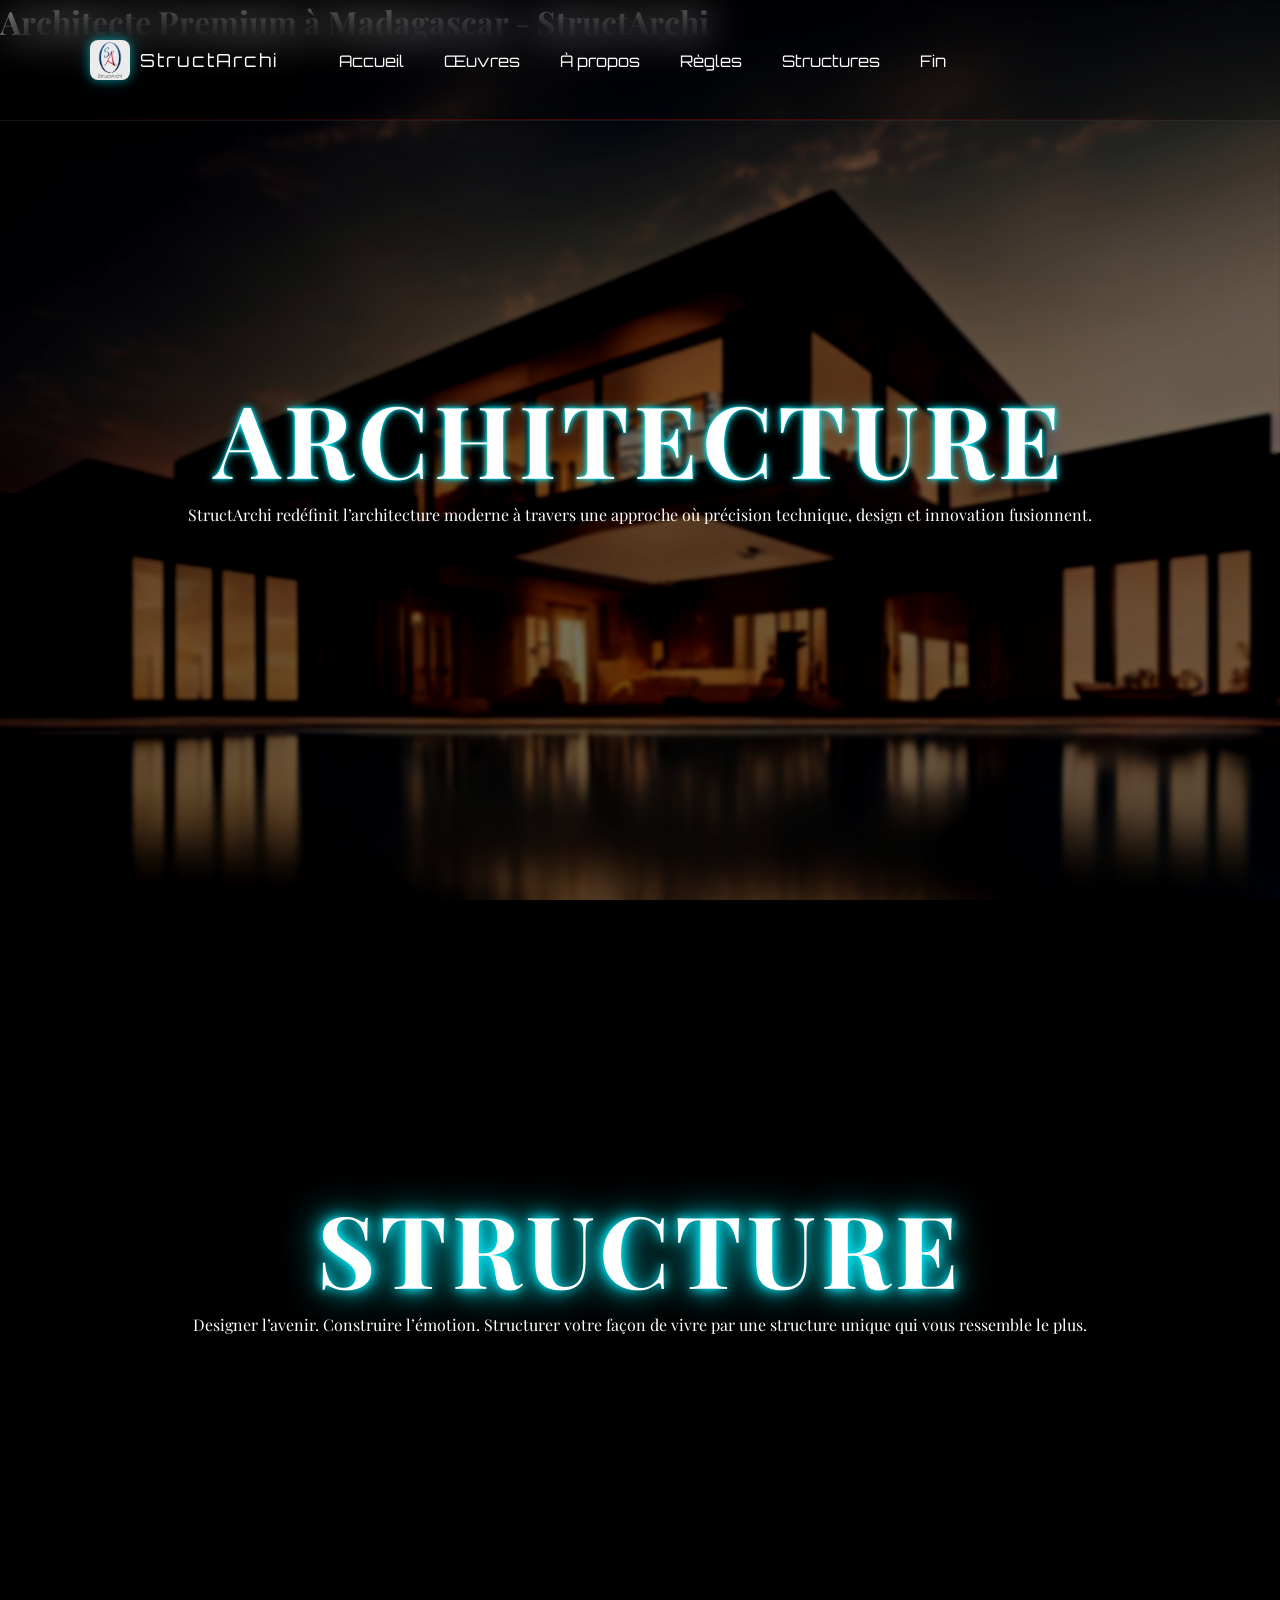
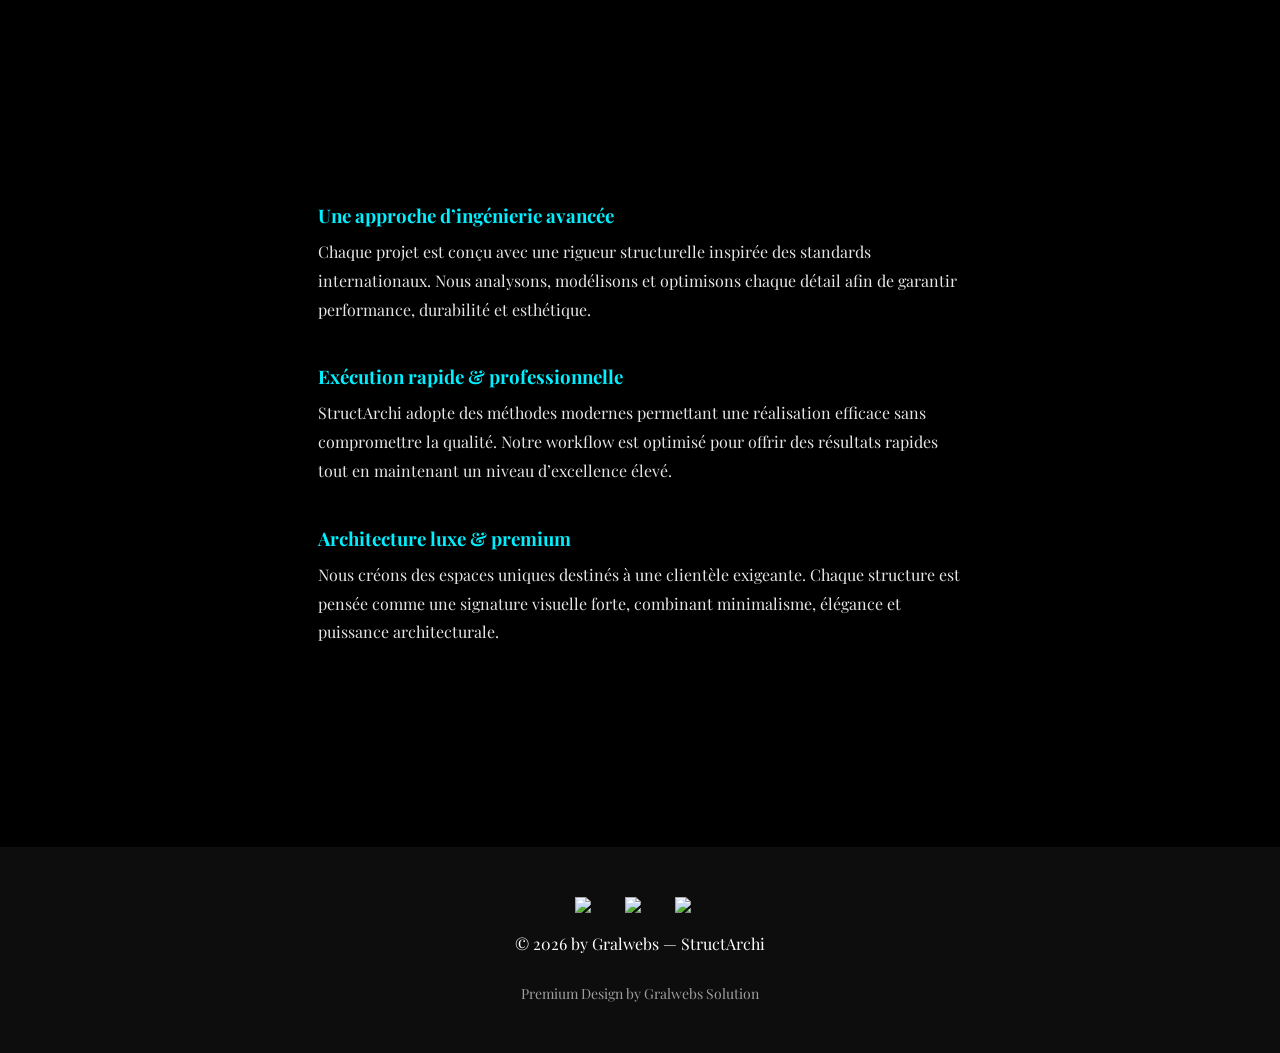
==== commit 29ff30a4: "modification et ajout de logo officiel" ====
--- a/index.html
+++ b/index.html
@@ -38,7 +38,10 @@
   <nav class="navbar">
   <div class="nav-container">
 
-    <h1 class="logo">StructArchi</h1>
+    <div class="logo">
+  <img src="assets/images/logo.jpg" alt="StructArchi Logo">
+  <span>StructArchi</span>
+</div>
 
     <!-- MENU DESKTOP -->
     <ul class="nav-links desktop">
--- a/css/style.css
+++ b/css/style.css
@@ -879,6 +879,195 @@
 }
 
 .nav-links.desktop {
-  margin-left: 40px;
+  margin-left: 60px;
   gap: 40px;
+}
+/* ===============================
+   BACKGROUND PREMIUM FIX GLOBAL
+================================= */
+.bg-image {
+  position: fixed;
+  inset: 0;
+  z-index: -5;
+
+  background-size: cover;
+  background-position: center;
+  background-repeat: no-repeat;
+
+  filter: brightness(0.55) contrast(1.2);
+  opacity: 0;
+
+  transition: opacity 1.2s ease;
+}
+
+/* overlay luxe */
+.overlay {
+  position: fixed;
+  inset: 0;
+  z-index: -4;
+
+  backdrop-filter: blur(8px);
+  background: rgba(0,0,0,0.25);
+}
+
+/* fade in */
+.bg-image.loaded {
+  opacity: 1;
+}
+
+/* zoom cinematic */
+.bg-image {
+  animation: zoomBg 25s infinite alternate ease-in-out;
+}
+
+@keyframes zoomBg {
+  from { transform: scale(1); }
+  to { transform: scale(1.08); }
+}
+.navbar {
+  transition: all 0.4s ease;
+}
+
+.navbar.scrolled {
+  background: rgba(0,0,0,0.7);
+  backdrop-filter: blur(25px);
+}
+/* ===============================
+   NAV HOVER PREMIUM (ligne rouge animée)
+================================= */
+
+.nav-links a {
+  position: relative;
+  padding-bottom: 5px;
+}
+
+/* ligne invisible */
+.nav-links a::after {
+  content: "";
+  position: absolute;
+  left: 0;
+  bottom: 0;
+  width: 0%;
+  height: 2px;
+
+  background: linear-gradient(90deg, red, #ff4d4d, transparent);
+
+  transition: width 0.4s ease;
+}
+
+/* effet au survol */
+.nav-links a:hover::after {
+  width: 100%;
+}
+
+/* glow subtil */
+.nav-links a:hover {
+  color: #ff4d4d;
+  text-shadow: 0 0 10px rgba(255,0,0,0.6);
+}
+
+/* ===============================
+   CARDS PREMIUM HOVER
+================================= */
+.card {
+  transition: all 0.4s ease;
+}
+
+.card:hover {
+  transform: translateY(-10px) scale(1.02);
+
+  box-shadow:
+    0 0 20px rgba(255,0,0,0.3),
+    0 0 60px rgba(0,240,255,0.2);
+}
+
+/* ===============================
+   NAVBAR LINE EFFECT (scroll)
+================================= */
+.navbar::after {
+  content: "";
+  position: absolute;
+  bottom: 0;
+  left: 0;
+  height: 1px;
+  width: 100%;
+
+  background: linear-gradient(90deg, transparent, red, transparent);
+  opacity: 0.3;
+}
+
+/* ===============================
+   VIDEO PREMIUM EFFECT
+================================= */
+#bg-video {
+  filter: brightness(0.3) contrast(1.2) saturate(1.1);
+  transition: filter 1s ease;
+}
+
+/* petit boost quand scroll */
+.navbar.scrolled ~ #bg-video {
+  filter: brightness(0.25);
+}
+/* ===============================
+   LOGO NAVBAR PREMIUM
+================================= */
+
+.logo {
+  display: flex;
+  align-items: center;
+  gap: 10px;
+
+  font-family: 'Orbitron', sans-serif;
+  letter-spacing: 2px;
+  font-size: 18px;
+}
+
+/* IMAGE LOGO */
+.logo img {
+  width: 40px;
+  height: 40px;
+  object-fit: cover;
+
+  border-radius: 8px;
+
+  box-shadow:
+    0 0 10px rgba(0,240,255,0.5),
+    0 0 20px rgba(0,240,255,0.2);
+
+  transition: 0.3s ease;
+}
+
+/* HOVER PREMIUM */
+.logo:hover img {
+  transform: scale(1.1) rotate(3deg);
+
+  box-shadow:
+    0 0 20px rgba(0,240,255,0.7),
+    0 0 40px rgba(0,240,255,0.3);
+}
+
+/* TEXTE */
+.logo span {
+  color: white;
+}
+/* ===============================
+   LOGO RESPONSIVE
+================================= */
+
+@media (max-width: 900px) {
+
+  .logo img {
+    width: 35px;
+    height: 35px;
+  }
+
+  .logo span {
+    font-size: 16px;
+  }
+
+}
+@media (max-width: 600px) {
+  .logo span {
+    display: none;
+  }
 }
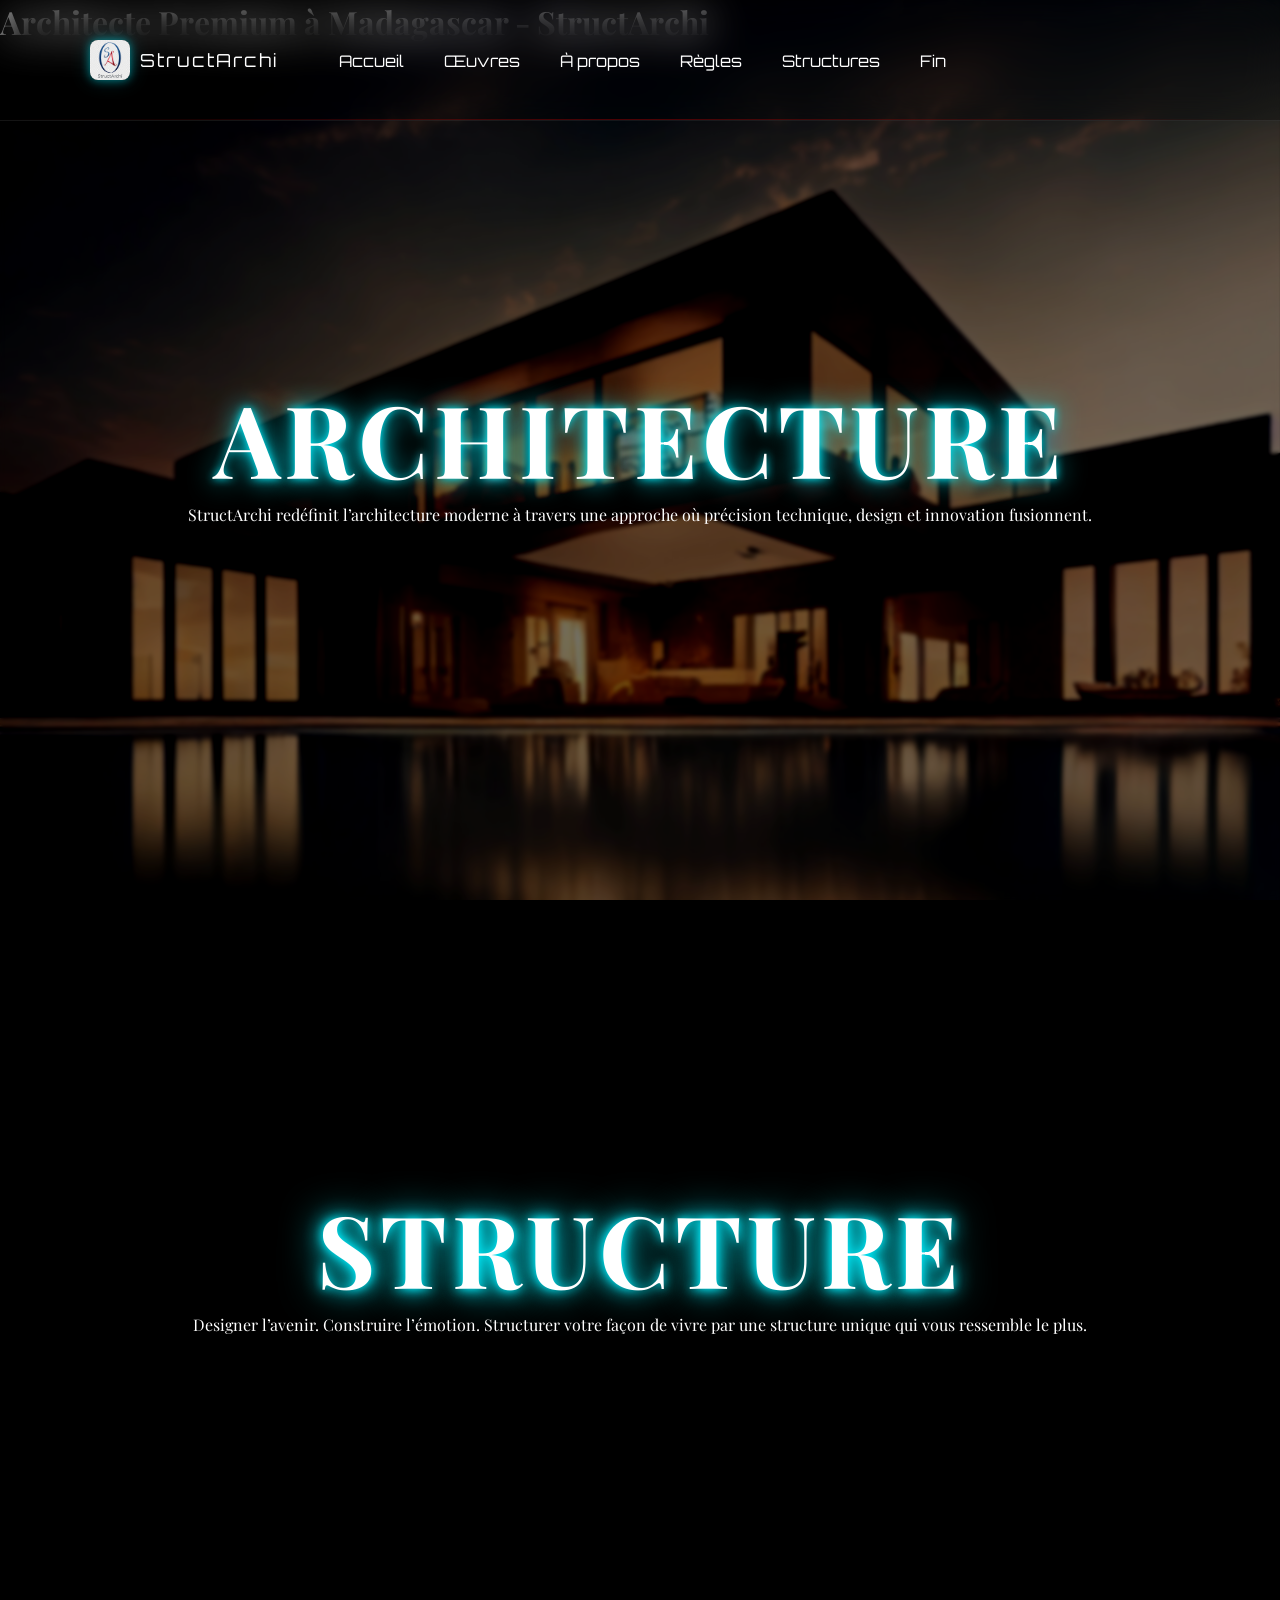
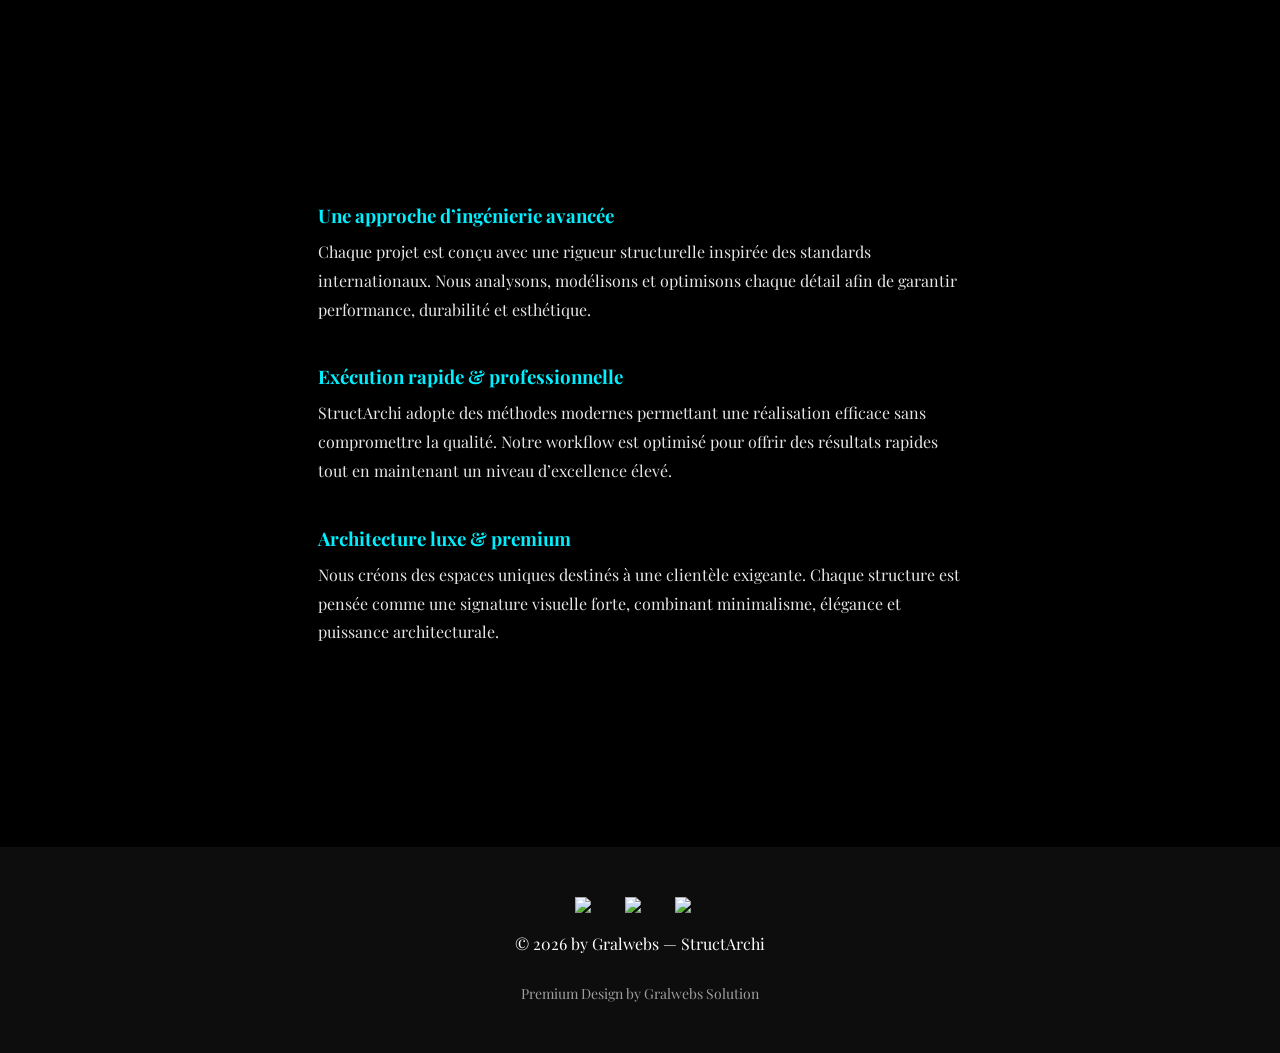
==== commit caf84538: "modif html" ====
--- a/index.html
+++ b/index.html
@@ -27,6 +27,7 @@
   <link rel="stylesheet" href="css/style.css">
 
   <!-- FONT DESIGN -->
+  <meta name="msvalidate.01" content="580956F2044BDD8045A38DA488BEA16B" />
   <meta name="google-site-verification" content="UaKZsg4b5aJaoAkspDB-8A6_KVXq2Fcwb-lQr6UqJRY" />
   <link href="https://fonts.googleapis.com/css2?family=Playfair+Display:wght@400;700&family=Orbitron:wght@500&display=swap" rel="stylesheet">
 </head>
